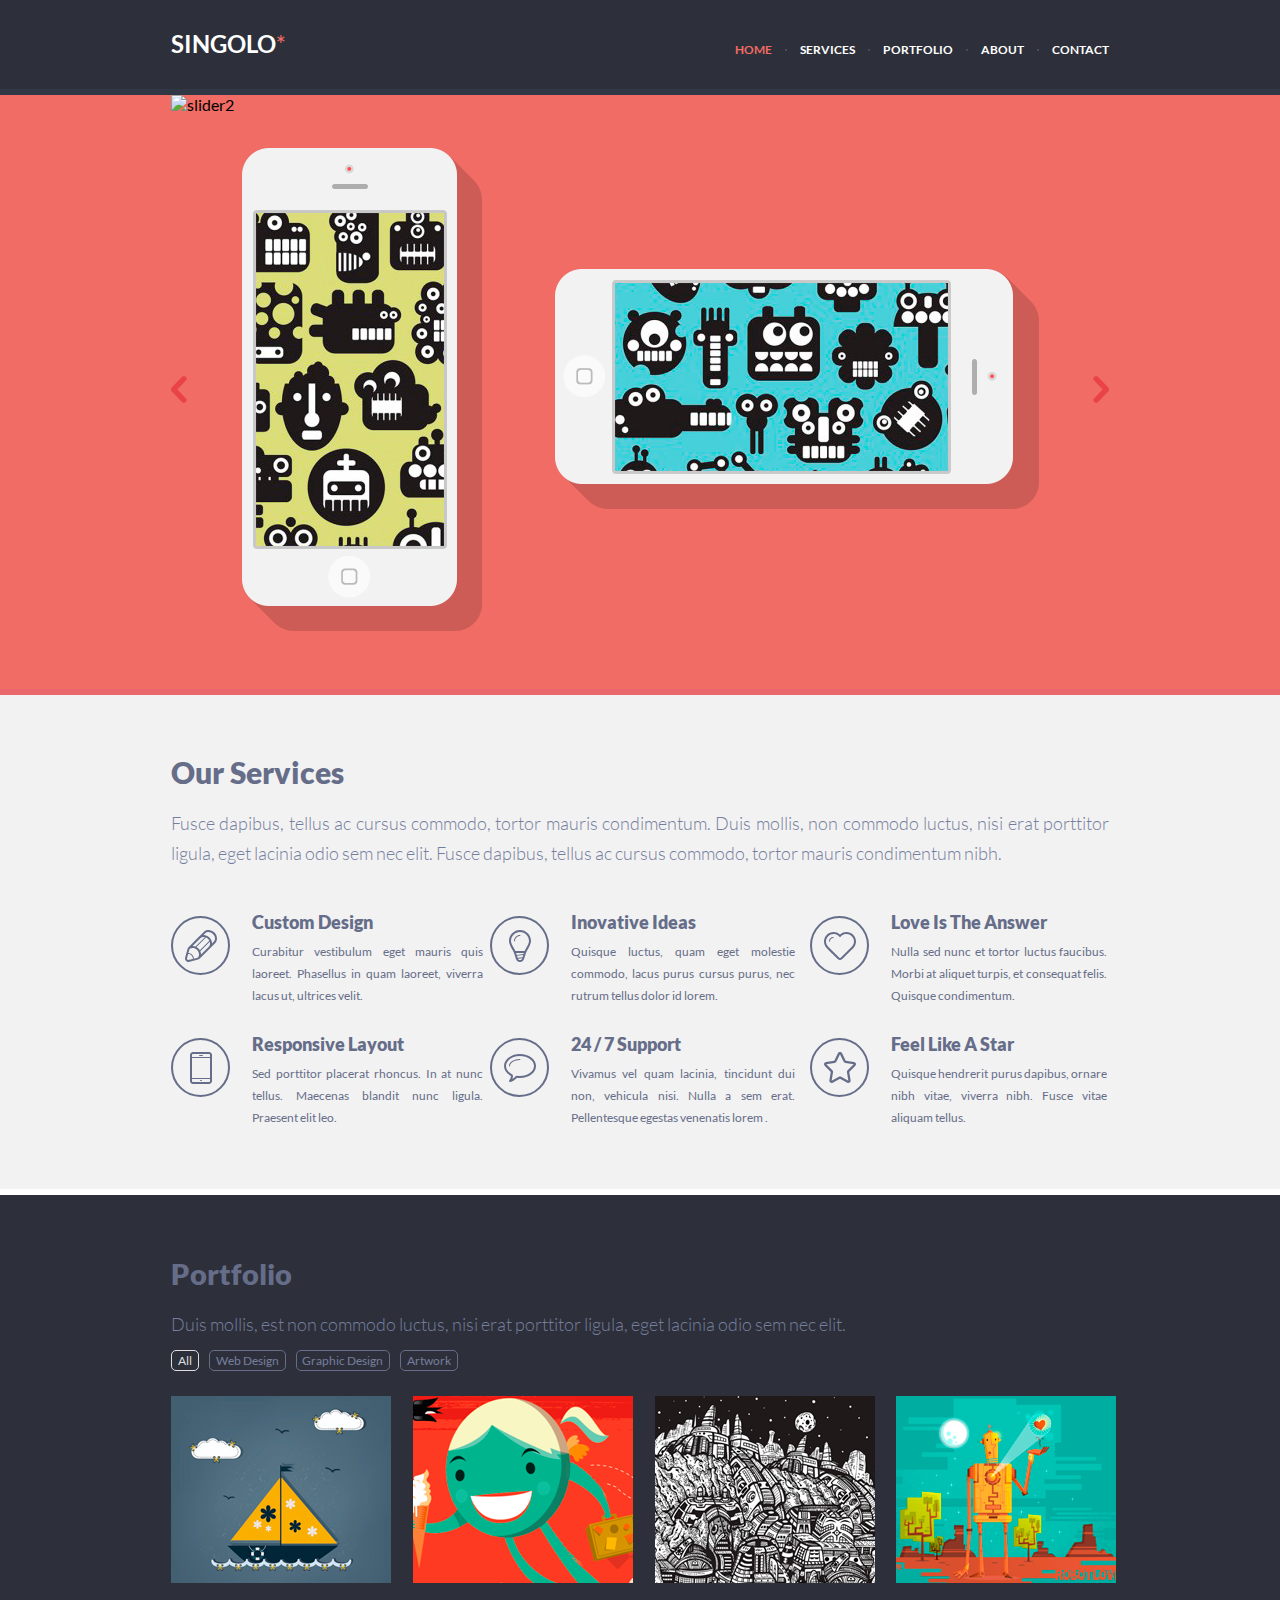
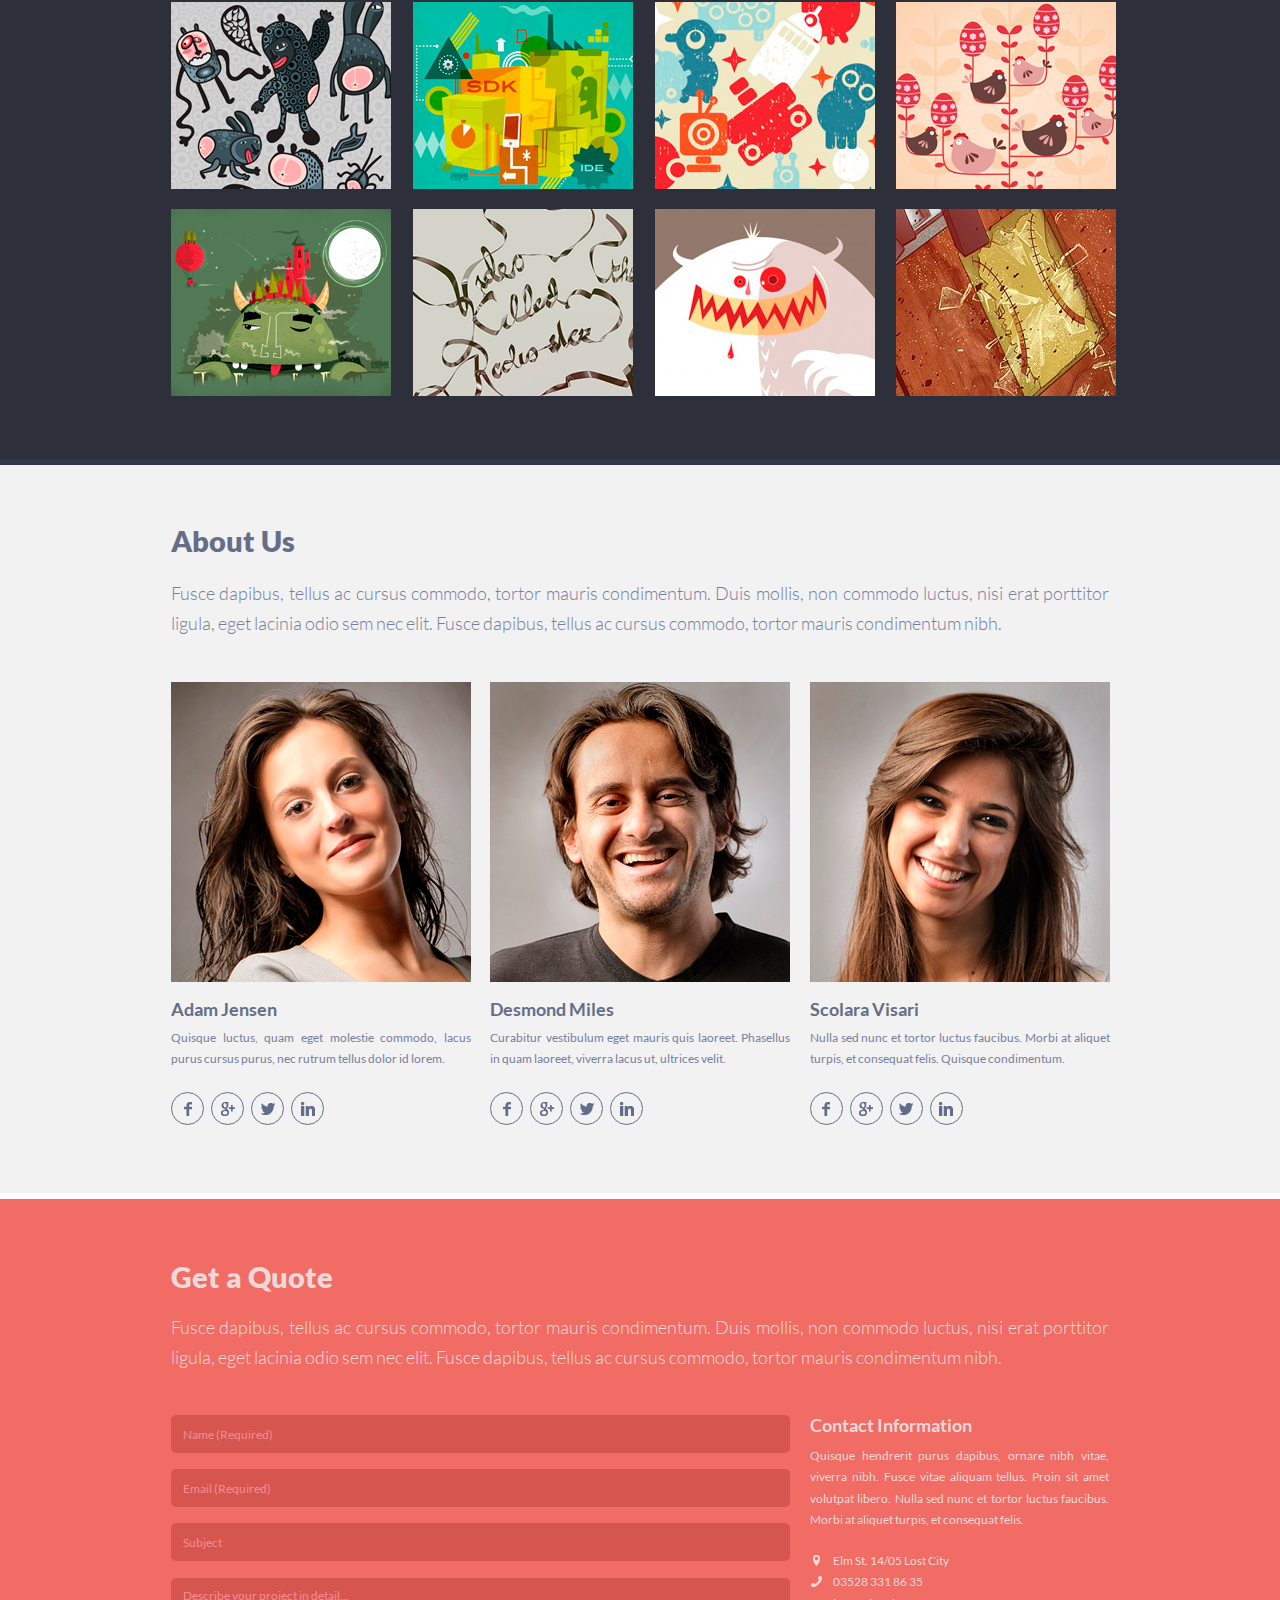
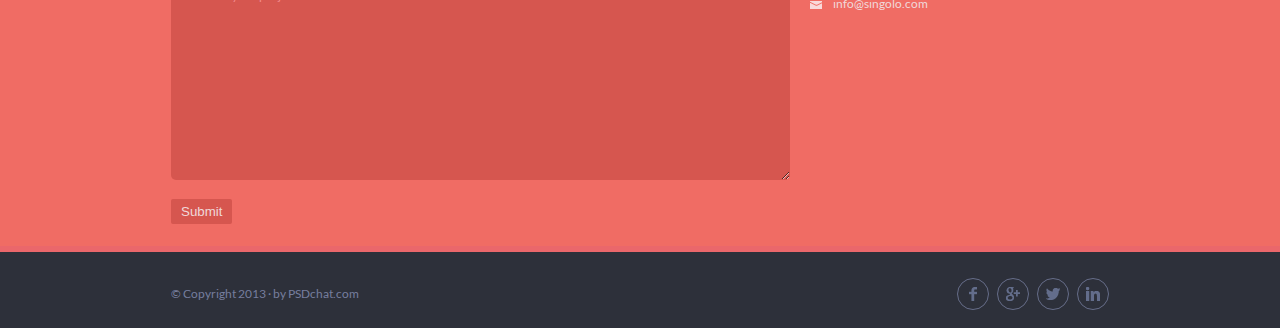
==== index.html @ 9aa78f5d "refactor: modify html structure and styles" ====
<!DOCTYPE html>
<html lang="en">

<head>
  <meta charset="UTF-8">
  <meta name="viewport" content="width=device-width, initial-scale=1.0">
  <title>Singolo</title>
  <link rel="stylesheet" href="style.css">
</head>

<body>
  <header>
    <div class="container">
      <div class="header">
        <div class="logo">
          <span class="logo-text">Singolo</span>
          <span class="logo-asterisk">*</span>
        </div>
        <nav class="nav">
          <ul id="menu" class="menu-list">
            <li class="menu-item"><a class="active" href="#">Home</a></li>
            <li class="menu-item"><a href="#services">Services</a></li>
            <li class="menu-item"><a href="#portfolio">Portfolio</a></li>
            <li class="menu-item"><a href="#about">About</a></li>
            <li class="menu-item"><a href="#contact">Contact</a></li>
          </ul>
        </nav>
      </div>
    </div>
  </header>
  <section id="slider" class="slider">
    <div class="container slider-wrap">
      <div class="slide slide1">
        <img class="slider-image slider-image-vertical" src="./assets/img/iPhone-vertical.png" alt="iPhone">
        <img class="slider-image slider-image-horizontal" src="./assets/img/iPhone-horizontal.png" alt="iPhone">
        <div class="turn-off-1"></div>
        <div class="turn-off-2"></div>
        <div class="turn1"></div>
        <div class="turn2"></div>
      </div>
      <div class="slide slide2">
        <img src="./assets/slider2.svg" alt="slider2">
      </div>

      <div class="slider-prev" onclick="swipeSlide(-1)"></div>
      <div class="slider-next" onclick="swipeSlide(1)"></div>
    </div>

  </section>
  <section id="services" class="services">
    <div class="container">
      <h1 class="section-title">Our Services</h1>
      <p class="section-text">Fusce dapibus, tellus ac cursus commodo, tortor mauris condimentum. Duis mollis, non
        commodo luctus, nisi erat porttitor ligula, eget lacinia odio sem nec elit. Fusce dapibus, tellus ac cursus
        commodo, tortor mauris condimentum nibh.
      </p>
      <div class="service-list">
        <div class="service-item">
          <div class="icon">
            <svg xmlns="http://www.w3.org/2000/svg" xmlns:xlink="http://www.w3.org/1999/xlink" width="32px"
              height="32px">
              <path fill-rule="evenodd" fill="rgb(102, 109, 137)"
                d="M29.396,2.580 C27.750,0.938 25.585,0.000 23.449,0.000 C21.649,0.000 19.990,0.668 18.780,1.877 L13.913,6.781 C13.898,6.795 13.881,6.805 13.866,6.819 C13.858,6.827 13.854,6.838 13.846,6.846 L13.848,6.848 L3.518,17.256 C3.042,17.728 2.696,18.319 2.505,18.961 L0.156,27.469 C0.153,27.492 0.000,28.161 0.000,28.500 C0.000,30.433 1.569,32.000 3.505,32.000 C3.890,32.000 4.635,31.817 4.662,31.813 L13.140,29.584 C13.783,29.393 14.369,29.045 14.845,28.568 L30.107,13.186 C32.884,10.406 32.571,5.750 29.396,2.580 ZM16.015,23.796 C15.933,22.893 15.678,22.008 15.296,21.168 L24.750,11.715 C25.328,13.541 25.032,15.451 23.765,16.719 C23.757,16.727 23.747,16.731 23.739,16.739 L23.752,16.752 L16.024,24.541 C16.025,24.293 16.037,24.049 16.015,23.796 ZM14.794,20.256 C14.421,19.643 13.997,19.052 13.472,18.528 C12.860,17.916 12.159,17.438 11.428,17.035 L20.960,7.504 C21.707,7.836 22.425,8.309 23.058,8.941 C23.598,9.481 24.017,10.084 24.338,10.712 L14.794,20.256 ZM10.486,16.563 C9.561,16.190 8.590,15.977 7.618,15.964 L15.321,8.202 C16.500,7.052 18.218,6.721 19.909,7.141 L10.486,16.563 ZM4.168,29.873 C4.059,29.899 3.720,29.985 3.489,30.000 C2.667,29.991 2.000,29.322 2.000,28.500 C2.012,28.333 2.079,28.044 2.102,27.937 L3.154,24.123 C4.297,24.092 5.527,24.537 6.494,25.506 C7.477,26.487 7.939,27.741 7.888,28.897 L4.168,29.873 ZM8.874,28.637 C8.850,27.296 8.304,25.900 7.202,24.800 C6.160,23.756 4.797,23.154 3.437,23.101 L4.433,19.493 C4.505,19.253 4.647,19.017 4.823,18.809 C6.829,17.373 9.914,17.797 12.058,19.942 C14.324,22.208 14.675,25.528 12.929,27.510 C12.813,27.570 12.695,27.629 12.569,27.667 L8.874,28.637 ZM28.692,11.773 L27.008,13.470 C27.008,13.244 27.035,13.027 27.015,12.796 C26.839,10.861 25.936,8.990 24.472,7.527 C22.843,5.898 20.682,4.962 18.543,4.956 L20.200,3.286 C21.027,2.459 22.184,2.000 23.449,2.000 C25.060,2.000 26.712,2.728 27.982,3.995 C29.176,5.186 29.888,6.666 29.988,8.163 C30.082,9.561 29.622,10.842 28.692,11.773 Z" />
            </svg>
          </div>
          <div class="content">
            <h2 class="content-title">Custom Design</h2>
            <p class="content-text">Curabitur vestibulum eget mauris quis laoreet. Phasellus in quam laoreet, viverra
              lacus ut, ultrices velit.</p>
          </div>
        </div>
        <div class="service-item">
          <div class="icon">
            <svg xmlns="http://www.w3.org/2000/svg" xmlns:xlink="http://www.w3.org/1999/xlink" width="22px"
              height="32px">
              <path fill-rule="evenodd" fill="rgb(102, 109, 137)"
                d="M16.969,23.078 C14.965,28.666 15.250,32.000 11.000,32.000 C6.813,32.000 7.034,28.651 5.031,23.055 C3.689,19.303 -0.000,15.031 -0.000,11.000 C-0.000,4.925 4.925,0.000 11.000,0.000 C17.075,0.000 22.000,4.925 22.000,11.000 C22.000,15.000 18.316,19.319 16.969,23.078 ZM11.000,30.000 C12.181,30.000 12.628,29.873 13.241,28.220 L9.003,28.750 C9.521,29.884 9.987,30.000 11.000,30.000 ZM8.036,25.903 C8.267,26.684 8.457,27.283 8.634,27.796 L13.593,27.176 C13.703,26.821 13.821,26.431 13.952,25.982 C14.033,25.704 14.128,25.394 14.216,25.098 L8.027,25.871 C8.029,25.881 8.033,25.893 8.036,25.903 ZM7.736,24.908 L14.535,24.059 C14.642,23.719 14.765,23.360 14.887,23.000 L7.121,23.000 C7.350,23.672 7.555,24.307 7.736,24.908 ZM11.000,2.000 C6.037,2.000 2.000,6.037 2.000,11.000 C2.000,13.033 3.349,15.448 4.653,17.783 C5.243,18.840 5.841,19.921 6.339,21.000 L15.672,21.000 C16.167,19.926 16.760,18.849 17.345,17.795 C18.650,15.446 20.000,13.018 20.000,11.000 C20.000,6.037 15.963,2.000 11.000,2.000 ZM11.000,6.000 C8.243,6.000 6.000,8.243 6.000,11.000 C6.000,11.276 5.776,11.500 5.500,11.500 C5.224,11.500 5.000,11.276 5.000,11.000 C5.000,7.691 7.691,5.000 11.000,5.000 C11.276,5.000 11.500,5.224 11.500,5.500 C11.500,5.777 11.276,6.000 11.000,6.000 Z" />
            </svg>
          </div>
          <div class="content">
            <h2 class="content-title">Inovative Ideas</h2>
            <p class="content-text">Quisque luctus, quam eget molestie commodo, lacus purus cursus purus, nec rutrum
              tellus dolor id lorem.</p>
          </div>
        </div>
        <div class="service-item">
          <div class="icon">
            <svg xmlns="http://www.w3.org/2000/svg" xmlns:xlink="http://www.w3.org/1999/xlink" width="32px"
              height="28px">
              <path fill-rule="evenodd" fill="rgb(102, 109, 137)"
                d="M29.192,16.192 C29.071,16.311 18.139,27.122 18.139,27.122 C16.957,28.291 15.044,28.291 13.861,27.122 C13.861,27.122 3.878,17.249 2.808,16.192 C-0.933,12.491 -0.933,6.492 2.808,2.792 C6.439,-0.799 12.240,-0.874 16.000,2.505 C19.761,-0.874 25.562,-0.799 29.192,2.792 C32.933,6.492 32.933,12.491 29.192,16.192 ZM27.765,4.202 C24.923,1.390 20.349,1.291 17.356,3.980 L16.000,5.199 L14.644,3.980 C11.651,1.291 7.079,1.390 4.235,4.202 C1.285,7.119 1.285,11.864 4.235,14.781 L15.288,25.711 C15.679,26.100 16.320,26.100 16.713,25.711 L27.765,14.781 C30.716,11.864 30.716,7.119 27.765,4.202 ZM9.252,6.025 L9.251,6.025 C7.457,6.025 6.002,7.479 6.002,9.270 L6.002,9.271 C6.002,9.547 5.778,9.771 5.502,9.771 C5.225,9.771 5.002,9.547 5.002,9.271 C5.002,6.928 6.903,5.029 9.248,5.027 C9.250,5.027 9.250,5.026 9.252,5.026 C9.528,5.026 9.752,5.250 9.752,5.526 C9.752,5.802 9.528,6.025 9.252,6.025 Z" />
            </svg>
          </div>
          <div class="content">
            <h2 class="content-title">Love Is The Answer</h2>
            <p class="content-text">Nulla sed nunc et tortor luctus faucibus. Morbi at aliquet turpis, et consequat
              felis. Quisque condimentum.</p>
          </div>
        </div>
        <div class="service-item">
          <div class="icon">
            <svg xmlns="http://www.w3.org/2000/svg" xmlns:xlink="http://www.w3.org/1999/xlink" width="22px"
              height="32px">
              <path fill-rule="evenodd" fill="rgb(102, 109, 137)"
                d="M19.000,31.999 L3.000,32.001 C1.343,32.001 -0.000,30.658 -0.000,29.001 L-0.000,3.001 C-0.000,1.343 1.343,0.000 3.000,0.000 L19.000,-0.000 C20.657,-0.000 22.000,1.342 22.000,3.000 L22.000,29.000 C22.000,30.657 20.657,31.999 19.000,31.999 ZM20.000,3.000 C20.000,2.448 19.552,2.000 19.000,2.000 L3.000,2.001 C2.448,2.001 2.000,2.449 2.000,3.001 L2.000,5.001 L20.000,5.000 L20.000,3.000 ZM20.000,6.000 L2.000,6.000 L2.000,25.997 L20.000,25.996 L20.000,6.000 ZM20.000,26.996 L2.000,26.997 L2.000,29.001 C2.000,29.552 2.448,30.001 3.000,30.001 L19.000,29.999 C19.552,29.999 20.000,29.551 20.000,29.000 L20.000,26.996 ZM11.500,28.996 L10.500,28.996 C10.224,28.996 10.000,28.772 10.000,28.496 C10.000,28.219 10.224,27.996 10.500,27.996 L11.500,27.996 C11.776,27.996 12.000,28.219 12.000,28.496 C12.000,28.772 11.776,28.996 11.500,28.996 ZM9.500,3.000 L12.500,3.000 C12.776,3.000 13.000,3.223 13.000,3.500 C13.000,3.776 12.776,4.000 12.500,4.000 L9.500,4.000 C9.224,4.000 9.000,3.776 9.000,3.500 C9.000,3.223 9.224,3.000 9.500,3.000 Z" />
            </svg>
          </div>
          <div class="content">
            <h2 class="content-title">Responsive Layout</h2>
            <p class="content-text">Sed porttitor placerat rhoncus. In at nunc tellus. Maecenas blandit nunc ligula.
              Praesent elit leo.</p>
          </div>
        </div>
        <div class="service-item">
          <div class="icon">
            <svg xmlns="http://www.w3.org/2000/svg" xmlns:xlink="http://www.w3.org/1999/xlink" width="32px"
              height="28px">
              <path fill-rule="evenodd" fill="rgb(102, 109, 137)"
                d="M16.000,24.000 C14.943,24.000 13.913,23.918 12.914,23.772 C12.230,24.605 9.286,27.476 6.161,27.988 C6.165,27.975 6.000,28.000 5.906,28.000 C5.405,28.000 5.000,27.595 5.000,27.094 C5.000,26.967 5.027,26.846 5.074,26.736 C5.074,26.736 5.073,26.736 5.072,26.736 C5.661,25.723 7.000,23.793 7.000,22.000 C7.000,21.971 7.008,21.953 7.008,21.926 C2.779,19.766 0.000,16.127 0.000,12.000 C0.000,5.373 7.163,0.000 16.000,0.000 C24.836,0.000 32.000,5.373 32.000,12.000 C32.000,18.627 24.836,24.000 16.000,24.000 ZM16.000,2.000 C8.280,2.000 2.000,6.486 2.000,12.000 C2.000,15.207 4.212,18.252 7.918,20.145 C8.587,20.486 9.008,21.175 9.008,21.926 C9.008,21.982 9.005,22.046 8.999,22.110 C8.979,23.144 8.673,24.148 8.283,25.042 C9.723,24.186 10.940,23.024 11.368,22.503 C11.751,22.036 12.320,21.771 12.914,21.771 C13.010,21.771 13.107,21.778 13.204,21.793 C14.143,21.931 15.083,22.000 16.000,22.000 C23.720,22.000 30.000,17.514 30.000,12.000 C30.000,6.486 23.720,2.000 16.000,2.000 ZM16.000,6.000 C10.673,6.000 6.000,8.804 6.000,12.000 C6.000,12.276 5.776,12.500 5.500,12.500 C5.224,12.500 5.000,12.276 5.000,12.000 C5.000,8.206 10.037,5.000 16.000,5.000 C16.276,5.000 16.500,5.224 16.500,5.500 C16.500,5.777 16.276,6.000 16.000,6.000 Z" />
            </svg>
          </div>
          <div class="content">
            <h2 class="content-title">24 / 7 Support</h2>
            <p class="content-text">Vivamus vel quam lacinia, tincidunt dui non, vehicula nisi. Nulla a sem erat.
              Pellentesque egestas venenatis lorem .</p>
          </div>
        </div>
        <div class="service-item">
          <div class="icon">
            <svg xmlns="http://www.w3.org/2000/svg" xmlns:xlink="http://www.w3.org/1999/xlink" width="32px"
              height="31px">
              <path fill-rule="evenodd" fill="rgb(102, 109, 137)"
                d="M31.881,11.557 C31.604,10.758 30.893,10.173 30.038,10.046 L21.712,8.808 L18.092,1.294 C17.712,0.505 16.896,0.000 16.000,0.000 C15.104,0.000 14.289,0.505 13.908,1.294 L10.289,8.808 L1.962,10.046 C1.106,10.173 0.395,10.758 0.120,11.557 C-0.156,12.357 0.052,13.239 0.657,13.842 L6.759,19.935 L5.344,28.386 C5.200,29.236 5.569,30.091 6.292,30.589 C6.689,30.861 7.156,31.000 7.623,31.000 C8.007,31.000 8.391,30.906 8.741,30.720 L16.000,26.812 L23.260,30.720 C23.609,30.906 23.994,31.000 24.377,31.000 C24.844,31.000 25.310,30.861 25.709,30.589 C26.431,30.091 26.800,29.236 26.657,28.386 L25.241,19.935 L31.344,13.842 C31.948,13.239 32.155,12.357 31.881,11.557 ZM23.588,18.363 C23.076,18.874 22.844,19.592 22.962,20.297 L24.377,28.749 L17.118,24.842 C16.769,24.654 16.385,24.561 16.000,24.561 C15.616,24.561 15.231,24.654 14.883,24.842 L7.623,28.749 L9.039,20.297 C9.157,19.592 8.925,18.874 8.413,18.363 L2.311,12.272 L10.637,11.031 C11.398,10.918 12.053,10.443 12.381,9.764 L16.000,2.251 L19.620,9.764 C19.947,10.443 20.601,10.918 21.362,11.031 L29.689,12.272 L23.588,18.363 Z" />
            </svg>
          </div>
          <div class="content">
            <h2 class="content-title">Feel Like A Star</h2>
            <p class="content-text">Quisque hendrerit purus dapibus, ornare nibh vitae, viverra nibh. Fusce vitae
              aliquam tellus.</p>
          </div>
        </div>
      </div>
    </div>
  </section>
  <section id="portfolio" class="portfolio">
    <div class="container">
      <h1 class="section-title">Portfolio</h1>
      <p class="section-text">Duis mollis, est non commodo luctus, nisi erat porttitor ligula, eget lacinia odio sem nec
        elit.
      </p>
      <div class="portfolio-filter">
        <div class="portfolio-filter-item active" data-tags="all">
          All</div>
        <div class="portfolio-filter-item" data-tags="web">Web
          Design</div>
        <div class="portfolio-filter-item" data-tags="graphic">
          Graphic
          Design</div>
        <div class="portfolio-filter-item" data-tags="artwork">
          Artwork</div>
      </div>
      <div class="portfolio-list">
        <div class="portfolio-item 1" data-id="1" data-tags="all graphic"></div>
        <div class="portfolio-item 2" data-id="2" data-tags="all graphic"></div>
        <div class="portfolio-item 3" data-id="3" data-tags="all graphic"></div>
        <div class="portfolio-item 4" data-id="4" data-tags="all graphic"></div>
        <div class="portfolio-item 5" data-id="5" data-tags="all artwork"></div>
        <div class="portfolio-item 6" data-id="6" data-tags="all artwork"></div>
        <div class="portfolio-item 7" data-id="7" data-tags="all artwork"></div>
        <div class="portfolio-item 8" data-id="8" data-tags="all web"></div>
        <div class="portfolio-item 9" data-id="9" data-tags="all web"></div>
        <div class="portfolio-item 10" data-id="10" data-tags="all web"></div>
        <div class="portfolio-item 11" data-id="11" data-tags="all web"></div>
        <div class="portfolio-item 12" data-id="12" data-tags="all web"></div>

        <!-- if items more than 12 -->
        <!-- <div class="portfolio-item 13" data-id="1" data-tags="all web"></div>
        <div class="portfolio-item 14" data-id="2" data-tags="all web"></div>
        <div class="portfolio-item 15" data-id="3" data-tags="all web"></div> -->
      </div>
    </div>
  </section>
  <section id="about" class="about-us">
    <div class="container">
      <h1 class="section-title">About Us</h1>
      <p class="section-text">Fusce dapibus, tellus ac cursus commodo, tortor mauris condimentum. Duis mollis, non
        commodo luctus, nisi erat porttitor ligula, eget lacinia odio sem nec elit. Fusce dapibus, tellus ac cursus
        commodo, tortor mauris condimentum nibh.
      </p>
      <div class="team-list">
        <div class="team-item" data-id="1">
          <div class="team-image" data-id="1"></div>
          <h4 class="team-name">Adam Jensen</h4>
          <p class="team-text">Quisque luctus, quam eget molestie commodo, lacus purus cursus purus, nec rutrum tellus
            dolor id lorem.
          </p>
          <ul class="team-social-list">
            <li class="team-social-item icon-fb"></li>
            <li class="team-social-item icon-gp"></li>
            <li class="team-social-item icon-tw"></li>
            <li class="team-social-item icon-li"></li>
          </ul>
        </div>
        <div class="team-item" data-id="2">
          <div class="team-image" data-id="2"></div>
          <h4 class="team-name">Desmond Miles</h4>
          <p class="team-text">Curabitur vestibulum eget mauris quis laoreet. Phasellus in quam laoreet, viverra lacus
            ut, ultrices velit.
          </p>
          <ul class="team-social-list">
            <li class="team-social-item icon-fb"></li>
            <li class="team-social-item icon-gp"></li>
            <li class="team-social-item icon-tw"></li>
            <li class="team-social-item icon-li"></li>
          </ul>
        </div>
        <div class="team-item" data-id="3">
          <div class="team-image" data-id="3"></div>
          <h4 class="team-name">Scolara Visari</h4>
          <p class="team-text">Nulla sed nunc et tortor luctus faucibus. Morbi at aliquet turpis, et consequat felis.
            Quisque condimentum.
          </p>
          <ul class="team-social-list">
            <li class="team-social-item icon-fb"></li>
            <li class="team-social-item icon-gp"></li>
            <li class="team-social-item icon-tw"></li>
            <li class="team-social-item icon-li"></li>
          </ul>
        </div>
      </div>
    </div>
  </section>
  <section id="contact" class="get-quote">
    <div class="container">
      <h2 class="section-title">Get a Quote</h2>
      <p class="section-text">Fusce dapibus, tellus ac cursus commodo, tortor mauris condimentum. Duis mollis, non
        commodo luctus, nisi erat porttitor ligula, eget lacinia odio sem nec elit. Fusce dapibus, tellus ac cursus
        commodo, tortor mauris condimentum nibh.
      </p>
      <div class="contacts">
        <div class="form-wrap">
          <form action="">
            <input type="text" class="form-input" id="inputName" placeholder="Name (Required)" required>
            <input type="email" class="form-input" id="inputEmail" placeholder="Email (Required)" required>
            <input type="text" class="form-input" id="inputSubject" placeholder="Subject">
            <textarea class="form-textarea" id="description"
              placeholder="Describe your project in detail..."></textarea>
            <button type="button" class="submit-btn">Submit</button>
          </form>
        </div>
        <div class="contacts-wrap">
          <h3 class="contact-title">Contact Information</h3>
          <p class="contact-text">Quisque hendrerit purus dapibus, ornare nibh vitae, viverra nibh. Fusce vitae aliquam
            tellus. Proin sit amet volutpat libero. Nulla sed nunc et tortor luctus faucibus. Morbi at aliquet turpis,
            et consequat felis.
          </p>
          <div class="contact-list">
            <a class="contact-info location">Elm St. 14/05 Lost City</a>
            <a class="contact-info phone" href="tel:+03528 331 86 35">03528 331 86 35</a>
            <a class="contact-info email" href="mailto:info@singolo.com">info@singolo.com</a>
          </div>
        </div>
      </div>
    </div>
  </section>
  <footer>
    <div class="container">
      <div class="footer">
        <span class="copyright">&copy; Copyright 2013 · by PSDchat.com</span>
        <ul class="footer-social-list">
          <li class="footer-social-item icon-fb"></li>
          <li class="footer-social-item icon-gp"></li>
          <li class="footer-social-item icon-tw"></li>
          <li class="footer-social-item icon-li"></li>
        </ul>
      </div>
    </div>
  </footer>

  <!-- modal window -->
  <div id="submit-modal" class="modal">
    <div class="modal-content">
      <div class="modal-subject"></div>
      <div class="modal-description"></div>
      <button id="close-submit-modal">OK</button>
    </div>
  </div>
  <script src="./script.js"></script>
</body>

</html>
---- style.css ----
@font-face {
  font-family: "Lato";
  src: url("./assets/fonts/Lato-Light.ttf") format("truetype");
  font-weight: 300;
  font-style: normal;
}

@font-face {
  font-family: "Lato";
  src: url("./assets/fonts/Lato-Regular.ttf") format("truetype");
  font-weight: 400;
  font-style: normal;
}

@font-face {
  font-family: "Lato";
  src: url("./assets/fonts/Lato-Bold.ttf") format("truetype");
  font-weight: 700;
  font-style: normal;
}

@font-face {
  font-family: "Lato";
  src: url("./assets/fonts/Lato-Black.ttf") format("truetype");
  font-weight: 900;
  font-style: normal;
}

* {
  margin: 0;
  padding: 0;
}

body {
  font-family: 'Lato';
}

:root {
  --main-color: #f06c64;
  --ligh-bg: #f2f2f2;
  --dark-bg: #2d303a;
  --title-color: #666d89;
  --text-color: #767e9e;
}

.container {
  width: 938px;
  height: 100%;
  margin: 0 auto;
}

.icon-fb {
  background: url("./assets/img/facebook.png") no-repeat center;
}

.icon-gp {
  background: url("./assets/img/google+.png") no-repeat center;
}

.icon-tw {
  background: url("./assets/img/twitter.png") no-repeat center;
}

.icon-li {
  background: url("./assets/img/linkedin.png") no-repeat center;
}

header {
  background-color: #2d303a;
  height: 89px;
  border-bottom: 6px solid #323746;
  position: sticky;
  top: -30px;
  z-index: 10;
}

header .header {
  height: 100%;
  color: #fff;
  display: flex;
  justify-content: space-between;
  align-items: center;
}

header .header .logo {
  position: relative;
  cursor: pointer;
}

header .header .logo .logo-text {
  font-size: 24px;
  font-weight: 700;
  line-height: 0.9;
  text-transform: uppercase;
}

header .header .logo .logo-asterisk {
  position: absolute;
  top: -5px;
  font-size: 24px;
  color: var(--main-color);
}

header .nav .menu-list {
  list-style: none;
  display: flex;
  text-transform: uppercase;
  margin-top: 10px;
}

header .nav .menu-list .menu-item {
  font-size: 12px;
  font-family: 'Lato';
  font-weight: 700;
  line-height: 1;
  cursor: pointer;
  padding-left: 28px;
  position: relative;
  transition: .1s ease-in-out;
  color: #fff;
}

header .nav .menu-list .menu-item a {
  text-decoration: none;
  color: inherit;
}

header .nav .menu-list .menu-item::before {
  content: '';
  position: absolute;
  top: calc(50% - 1px);
  left: 13px;
  width: 2px;
  height: 2px;
  border-radius: 50%;
  background-color: #555;
}

header .nav .menu-list .menu-item:hover,
header .nav .menu-list .menu-item .active {
  color: var(--main-color);
}

header .nav .menu-list .menu-item:first-child {
  padding-left: 0;
}

header .nav .menu-list .menu-item:first-child:before {
  content: none;
}


/* section slider */

.slider {
  height: 594px;
  background-color: var(--main-color);
  border-bottom: 6px solid #ea676b;
  position: relative;
  /* background: rgb(100, 139, 240); */
}

.slider .container {
  height: 100%;
  position: relative;
  overflow: hidden;
}

.slider .slide {
  position: absolute;
  left: 0;
  width: 100%;
  height: 100%;
  transition: opacity .3s ease-in-out;
}

.slider .slide1 .turn-off-1 {
  position: absolute;
  top: 114px;
  left: 82px;
  width: 193px;
  height: 339px;
  background-color: #333;
  border-radius: 3px;
  z-index: 1;
  transition: .2s ease-in-out;
  opacity: 0;
}

.slider .slide1 .turn-off-2 {
  position: absolute;
  top: 185px;
  left: 440px;
  width: 339px;
  height: 193px;
  background-color: #333;
  border-radius: 3px;
  z-index: 1;
  transition: .2s ease-in-out;
  opacity: 0;
}

.slider-image {
  position: absolute;
}

.slider-image-vertical {
  top: 53px;
  left: 71px;
}

.slider-image-horizontal {
  top: 174px;
  right: 70px;
}

.slider .container .slider-prev,
.slider .container .slider-next {
  position: absolute;
  top: 281px;
  width: 16px;
  height: 27px;
  cursor: pointer;
  transition: .2s ease-in-out;
  z-index: 5;
}

.slider .container .slider-prev {
  background: url("./assets/img/chev-left.png") center/cover;
  left: 0;
}

.slider .container .slider-next {
  background: url("./assets/img/chev-right.png") center/cover;
  right: 0;
}

.slider .container .slider-prev:hover {
  opacity: .75;
}

.slider .container .slider-next:hover {
  opacity: .75;
}

.turn1,
.turn2 {
  position: absolute;
  border-radius: 30px;
  z-index: 2;
}

.turn1 {
  width: 216px;
  height: 458px;
  top: 53px;
  left: 70px;
}

.turn2 {
  width: 458px;
  height: 216px;
  top: 173px;
  left: 383px;
}

.opacity-1 {
  opacity: 1 !important;
}

/* section services */

.services {
  height: 500px;
  background-color: var(--ligh-bg);
  border-bottom: 6px solid #fff;
  color: var(--text-color);
  padding-top: 59px;
  box-sizing: border-box;
}

.services .section-title {
  font-size: 30px;
  font-weight: 900;
  color: var(--title-color);
  margin-bottom: 18px;
}

.services .section-text {
  font-size: 18px;
  line-height: 30px;
  font-weight: 300;
  text-align: justify;
}

.services .service-list {
  display: flex;
  flex-wrap: wrap;
  margin-top: 45px;
}

.services .service-list .service-item {
  width: 312px;
  height: 122px;
  display: flex;
  box-sizing: border-box;
}

.services .service-list .service-item:nth-child(2),
.services .service-list .service-item:nth-child(5) {
  padding-left: 7px;
}

.services .service-list .service-item:nth-child(3),
.services .service-list .service-item:nth-child(6) {
  padding-left: 15px;
}

.services .service-list .service-item .icon {
  width: 59px;
  height: 59px;
  border: 2px solid var(--title-color);
  border-radius: 50%;
  display: flex;
  align-items: center;
  justify-content: center;
  box-sizing: border-box;
  margin-top: 3px;
}

.services .service-list .service-item .content {
  box-sizing: border-box;
  width: calc(100% - 59px);
  padding-left: 22px;
  margin-bottom: 10px;
  overflow: hidden;
}

.services .service-list .service-item .content-title {
  font-size: 18px;
  line-height: 1;
  font-weight: 900;
  color: var(--title-color);
  margin-bottom: 10px;
}

.services .service-list .service-item .content-text {
  font-size: 12px;
  line-height: 1.85;
  color: var(--title-color);
  text-align: justify;
  display: inline-block;
  max-height: 67px;
  overflow: hidden;
}

/* section portfolio */
.portfolio {
  height: 870px;
  background-color: var(--dark-bg);
  border-bottom: 6px solid #323746;
  color: var(--text-color);
  padding-top: 61px;
  box-sizing: border-box;
}

.portfolio .container {
  height: 100%;
  position: relative;
}

.portfolio .section-title {
  font-size: 29px;
  font-weight: 900;
  color: var(--title-color);
  margin-bottom: 18px;
}

.portfolio .section-text {
  font-size: 18px;
  line-height: 30px;
  font-weight: 300;
  text-align: justify;
}

.portfolio .portfolio-filter {
  display: flex;
  padding-top: 11px;
}

.portfolio .portfolio-filter-item {
  font-size: 12px;
  padding: 2px 5.9px;
  border: 1px solid var(--title-color);
  border-radius: 5px;
  margin-right: 10px;
  cursor: pointer;
  transition: .1s ease-in-out;
}

.portfolio .portfolio-filter .portfolio-filter-item.active {
  color: #dedede;
  border-color: #dedede;
}

.portfolio .portfolio-filter .portfolio-filter-item:hover {
  color: #dedede;
  border-color: #dedede;
}

.portfolio .portfolio-list {
  display: grid;
  grid-template-columns: repeat(4, 1fr);
  grid-gap: 19.333px;
  margin-top: 20px;
  max-height: 600px;
  width: 948px;
  overflow: hidden;
  padding: 5px;
  margin-left: -5px;
}

.portfolio .portfolio-item {
  background-color: #464b5e;
  width: 220px;
  height: 187px;
  cursor: zoom-in;
  transition: .25s ease-in-out;
}

/* .portfolio .portfolio-item:hover {
  opacity: .6;
  transform: scale(1.05);
} */

.portfolio .portfolio-item.selected {
  box-shadow: 0 0 0 5px #F06C64;
}

.portfolio .portfolio-item[data-id="1"] {
  background: url("./assets/img/img001.png") center/cover;
}

.portfolio .portfolio-item[data-id="2"] {
  background: url("./assets/img/img002.png") center/cover;
}

.portfolio .portfolio-item[data-id="3"] {
  background: url("./assets/img/img003.png") center/cover;
}

.portfolio .portfolio-item[data-id="4"] {
  background: url("./assets/img/img004.png") center/cover;
}

.portfolio .portfolio-item[data-id="5"] {
  background: url("./assets/img/img005.png") center/cover;
}

.portfolio .portfolio-item[data-id="6"] {
  background: url("./assets/img/img006.png") center/cover;
}

.portfolio .portfolio-item[data-id="7"] {
  background: url("./assets/img/img007.png") center/cover;
}

.portfolio .portfolio-item[data-id="8"] {
  background: url("./assets/img/img008.png") center/cover;
}

.portfolio .portfolio-item[data-id="9"] {
  background: url("./assets/img/img009.png") center/cover;
}

.portfolio .portfolio-item[data-id="10"] {
  background: url("./assets/img/img010.png") center/cover;
}

.portfolio .portfolio-item[data-id="11"] {
  background: url("./assets/img/img011.png") center/cover;
}

.portfolio .portfolio-item[data-id="12"] {
  background: url("./assets/img/img012.png") center/cover;
}

/* section about-us */

.about-us {
  background-color: var(--ligh-bg);
  height: 734px;
  border-bottom: 6px solid #fff;
  color: var(--text-color);
  padding-top: 60px;
  box-sizing: border-box;
}

.about-us .section-title {
  font-size: 29px;
  font-weight: 900;
  color: var(--title-color);
  margin-bottom: 20px;
  margin-top: -2px;
}

.about-us .section-text {
  font-size: 18px;
  line-height: 30px;
  font-weight: 300;
  text-align: justify;
}

.about-us .team-list {
  display: grid;
  grid-template-columns: repeat(3, 1fr);
  grid-gap: 19.333px;
  margin-top: 44px;
}

.about-us .team-item .team-image {
  background-color: #464b5e;
  width: 300px;
  height: 300px;
  transition: .25s ease-in-out;
  cursor: zoom-in;
}

.about-us .team-item .team-image:hover {
  transform: scale(1.05);
}

.about-us .team-item .team-image[data-id="1"] {
  background: url("./assets/img/team001.png") center/cover;
}

.about-us .team-item .team-image[data-id="2"] {
  background: url("./assets/img/team002.png") center/cover;
}

.about-us .team-item .team-image[data-id="3"] {
  background: url("./assets/img/team003.png") center/cover;
}

.about-us .team-item .team-name {
  color: var(--title-color);
  margin-top: 16px;
  margin-bottom: 7px;
  font-size: 18px;
  font-weight: 700;
  text-overflow: ellipsis;
  overflow: hidden;
  width: 300px;
  white-space: nowrap;
}

.about-us .team-item .team-text {
  font-size: 12px;
  line-height: 21px;
  text-align: justify;
}

.about-us .team-item .team-social-list {
  display: flex;
  list-style: none;
  margin-top: 23px;
}

.about-us .team-item .team-social-item {
  margin-right: 7px;
  border: 1px solid var(--title-color);
  border-radius: 50%;
  width: 31px;
  height: 31px;
  cursor: pointer;
}

.about-us .team-item .team-social-item:hover {
  border-color: transparent;
  background-color: rgba(118, 126, 158, .2);
  transform: rotate(360deg);
  transition: .5s ease-in-out;
}

/* section get a quote */
.get-quote {
  height: 587px;
  background-color: var(--main-color);
  border-bottom: 6px solid #ea676b;
  color: #f0d8d9;
  padding-top: 60px;
}

.get-quote * {
  box-sizing: border-box;
}

.get-quote .container {
  height: 100%;
  position: relative;
}

.get-quote .section-title {
  font-size: 29px;
  font-weight: 900;
  margin-bottom: 18px;
}

.get-quote .section-text {
  font-size: 18px;
  line-height: 30px;
  font-weight: 300;
  text-align: justify;
}

.get-quote .contacts {
  display: flex;
  padding-top: 40px;
}

.get-quote .contacts .form-wrap {
  width: 66%;
  padding-top: 3px;
}

.get-quote .contacts .form-wrap .form-input {
  width: 100%;
  height: 38px;
  margin-bottom: 16px;
  border: none;
  border-radius: 5px;
  background-color: #d6564f;
  padding-left: 12px;
  font: 400 12px 'Lato' !important;
  outline: none;
}

.get-quote .contacts .form-wrap .form-textarea {
  width: 100%;
  height: 202px;
  margin-top: 1px;
  margin-bottom: 16px;
  border: none;
  border-radius: 5px;
  background-color: #d6564f;
  padding-top: 10px;
  padding-left: 12px;
  font: 400 12px 'Lato' !important;
  outline: none;
}

.get-quote .contacts .form-wrap .form-input::placeholder,
.get-quote .contacts .form-wrap .form-textarea::placeholder {
  color: #f48c8f;
  opacity: 1;
}

.get-quote .contacts .form-wrap .submit-btn {
  padding: 5px 10px;
  border: none;
  border-radius: 2px;
  background-color: #d6564f;
  color: #f0d8d9;
  cursor: pointer;
  outline: none;
  transition: all .2s ease-in-out;
}

.get-quote .contacts .form-wrap .submit-btn:hover {
  color: #fff;
  background-color: #cc4d46;
}

.get-quote .contacts .contacts-wrap {
  width: 34%;
  padding-top: 5px;
  padding-left: 20px;
  font-size: 12px;
  color: #f0d8d9;
}

.get-quote .contacts .contacts-wrap .contact-title {
  font-size: 18px;
  line-height: 0.992;
  margin-bottom: 10px;
}

.get-quote .contacts .contacts-wrap .contact-text {
  text-align: justify;
  margin: 0;
  line-height: 1.78;
}

.get-quote .contacts .contacts-wrap .contact-list {
  display: flex;
  flex-direction: column;
  padding-top: 23px;
}

.get-quote .contacts .contacts-wrap .contact-info {
  width: fit-content;
  text-decoration: none;
  color: inherit;
  margin-bottom: 6px;
  padding-left: 23px;
  position: relative;
  transition: all .2s ease-in-out;
}

.get-quote .contacts .contacts-wrap .contact-info.email {
  margin-top: 1px;
}

.get-quote .contacts .contacts-wrap .contact-info.phone:hover,
.get-quote .contacts .contacts-wrap .contact-info.email:hover {
  text-decoration: underline;
  color: #ffffff;
}

.get-quote .contacts .contacts-wrap .contact-info.location::before,
.get-quote .contacts .contacts-wrap .contact-info.phone::before,
.get-quote .contacts .contacts-wrap .contact-info.email::before {
  content: '';
  position: absolute;
  top: 50%;
  left: 0;
  width: 12px;
  height: 12px;
  transform: translateY(-50%);
}

.get-quote .contacts .contacts-wrap .contact-info.location::before {
  background: url('./assets/img/location.png') no-repeat center;
}

.get-quote .contacts .contacts-wrap .contact-info.phone::before {
  background: url('./assets/img/phone.png') no-repeat center;
}

.get-quote .contacts .contacts-wrap .contact-info.email::before {
  background: url('./assets/img/mail.png') no-repeat;
  background-position-y: 3px;
}

/* footer */
footer {
  background-color: #2d303a;
  height: 76px;
}

footer * {
  box-sizing: border-box;
}

footer .footer {
  height: 100%;
  display: flex;
  justify-content: space-between;
  align-items: center;
  font-size: 12px;
  padding-top: 7px;
  color: var(--text-color);
}

footer .copyright {
  color: inherit;
}

footer .footer-social-list {
  display: flex;
  list-style: none;
}

footer .footer-social-item {
  margin-left: 8px;
  border: 1px solid var(--title-color);
  border-radius: 50%;
  width: 32px;
  height: 32px;
  cursor: pointer;
}

footer .footer-social-item:hover {
  border-color: transparent;
  background-color: rgba(118, 126, 158, .2);
  transform: rotate(360deg);
  transition: .5s ease-in-out;
}


.modal {
  display: none;  
  position: fixed;
  top: 0;
  left: 0;
  width: 100%;
  height: 100%;
  background-color: #000000aa;
  z-index: 20;
  font-family: Lato;
}

.modal .modal-content {
  position: absolute;
  top: 50%;
  left: 50%;
  transform: translate(-50%, -50%);
  min-width: 50%;
  padding: 2rem 3rem;
  background-color: rgb(255, 255, 255);
  display: flex;
  flex-direction: column;
  align-items: center;
  border-radius: .5rem;
  transition: .5s ease-in-out;
}

.modal .modal-subject,
.modal .modal-description {
  width: 100%;
  min-height: 2rem;
}
.modal button {
  width: fit-content;
  padding: .25rem 1rem;
  margin-top: 3rem;
  cursor: pointer;
}
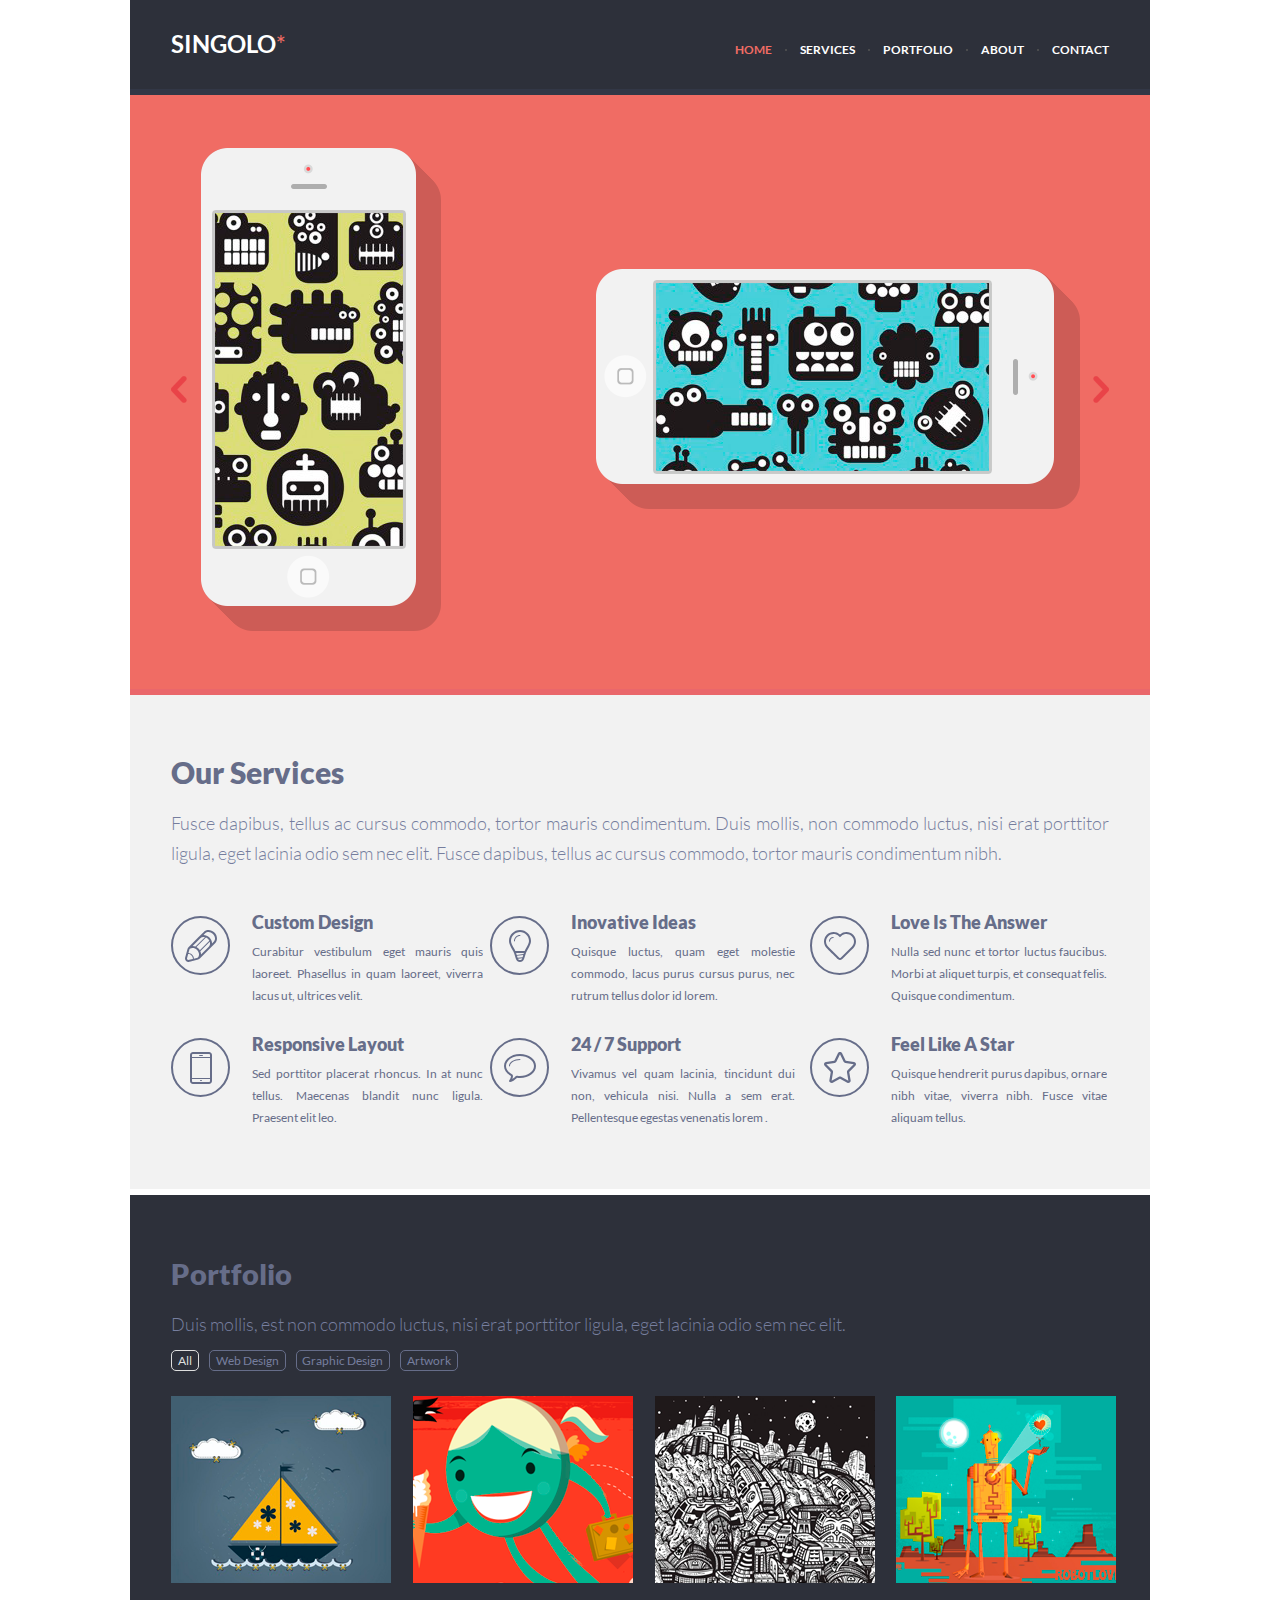
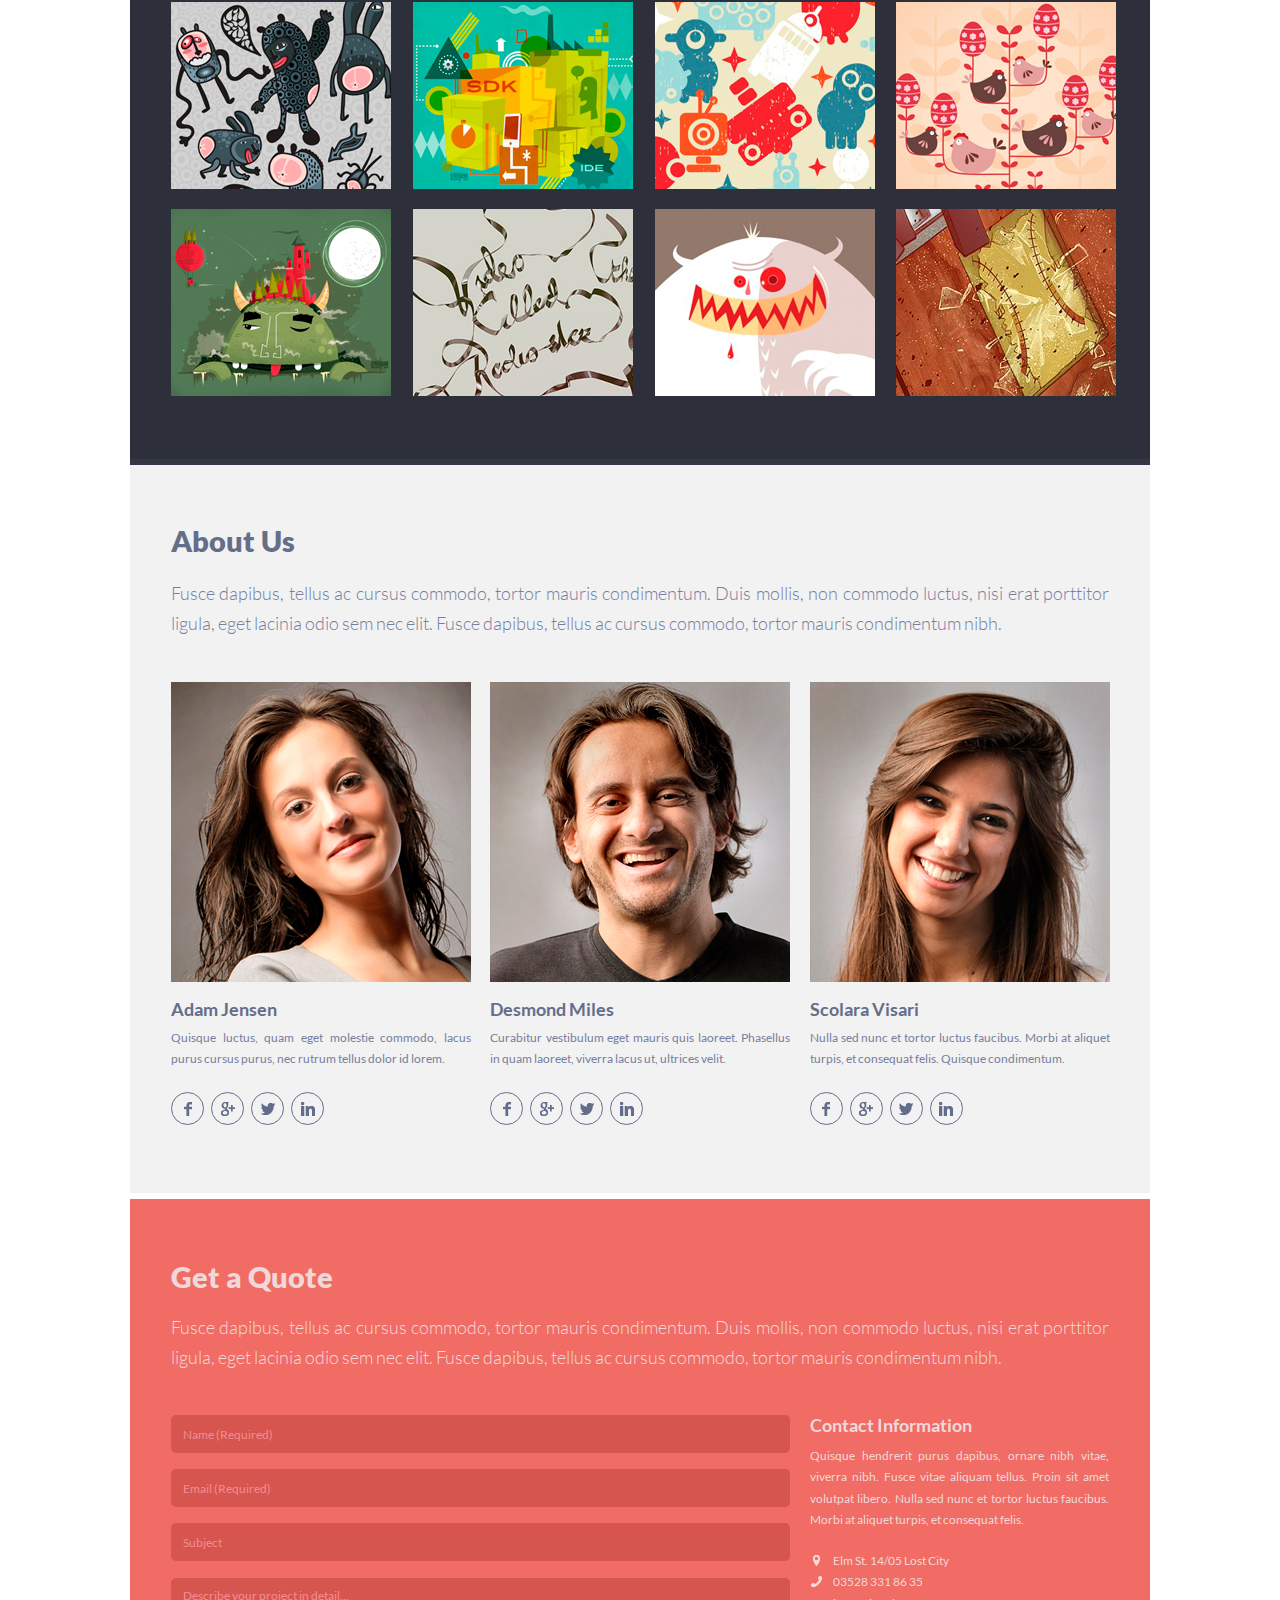
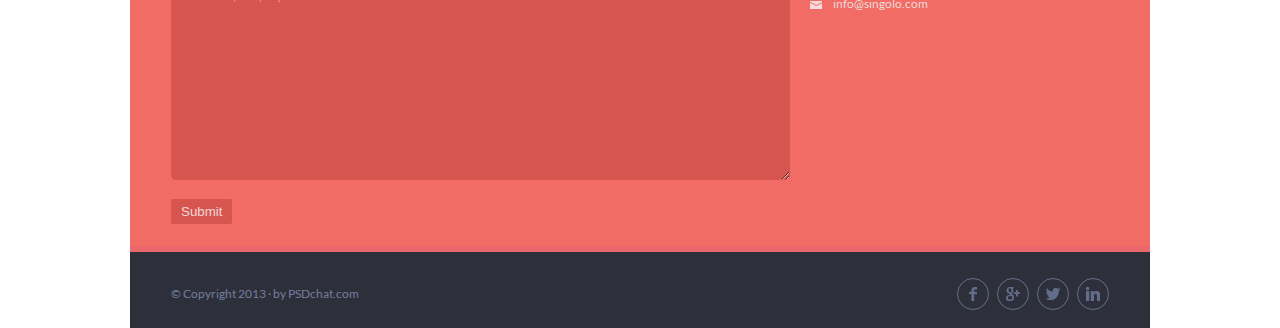
==== commit 9831ea8b: "refactor: new carousel (slider) swipe" ====
--- a/index.html
+++ b/index.html
@@ -30,7 +30,7 @@
   </header>
   <section id="slider" class="slider">
     <div class="container slider-wrap">
-      <div class="slide slide1">
+      <div class="slide slide1 active">
         <img class="slider-image slider-image-vertical" src="./assets/img/iPhone-vertical.png" alt="iPhone">
         <img class="slider-image slider-image-horizontal" src="./assets/img/iPhone-horizontal.png" alt="iPhone">
         <div class="turn-off-1"></div>
@@ -42,8 +42,8 @@
         <img src="./assets/slider2.svg" alt="slider2">
       </div>
 
-      <div class="slider-prev" onclick="swipeSlide(-1)"></div>
-      <div class="slider-next" onclick="swipeSlide(1)"></div>
+      <div class="slider-prev"></div>
+      <div class="slider-next"></div>
     </div>
 
   </section>
--- a/style.css
+++ b/style.css
@@ -70,7 +70,7 @@
   height: 89px;
   border-bottom: 6px solid #323746;
   position: sticky;
-  top: -30px;
+  top: 0px;
   z-index: 10;
 }
 
@@ -158,21 +158,79 @@
   border-bottom: 6px solid #ea676b;
   position: relative;
   /* background: rgb(100, 139, 240); */
+  /* rgb(240, 108, 100) */
 }
 
 .slider .container {
   height: 100%;
+  width: 100%;
   position: relative;
   overflow: hidden;
 }
 
 .slider .slide {
-  position: absolute;
-  left: 0;
+  display: none;
+  position: relative;
   width: 100%;
   height: 100%;
-  transition: opacity .3s ease-in-out;
-}
+  animation: .3s ease-in-out;
+}
+
+.slider .slide2 {
+  background-color: #648bf0;
+}
+
+.slider .active,
+.slider .next {
+  display: block;
+}
+
+.slider .next {
+  position: absolute;
+  top: 0;
+  width: 100%;
+}
+
+/* animation effects */
+.slider .to-left {
+  animation-name: left;
+}
+
+.slider .from-right {
+  animation-name: right;
+}
+
+.slider .to-right {
+  animation-name: right;
+  animation-direction: reverse;
+}
+
+.slider .from-left {
+  animation-name: left;
+  animation-direction: reverse;
+}
+
+@keyframes left {
+  0% {
+    left: 0;
+  }
+
+  100% {
+    left: -100%;
+  }
+}
+
+@keyframes right {
+  0% {
+    left: 100%;
+  }
+
+  100% {
+    left: 0;
+  }
+}
+
+/* animation effects */
 
 .slider .slide1 .turn-off-1 {
   position: absolute;
@@ -190,7 +248,7 @@
 .slider .slide1 .turn-off-2 {
   position: absolute;
   top: 185px;
-  left: 440px;
+  left: 523px;
   width: 339px;
   height: 193px;
   background-color: #333;
@@ -227,12 +285,12 @@
 
 .slider .container .slider-prev {
   background: url("./assets/img/chev-left.png") center/cover;
-  left: 0;
+  left: 41px;
 }
 
 .slider .container .slider-next {
   background: url("./assets/img/chev-right.png") center/cover;
-  right: 0;
+  right: 41px;
 }
 
 .slider .container .slider-prev:hover {
@@ -261,7 +319,7 @@
   width: 458px;
   height: 216px;
   top: 173px;
-  left: 383px;
+  left: 465px;
 }
 
 .opacity-1 {
@@ -789,7 +847,7 @@
 
 
 .modal {
-  display: none;  
+  display: none;
   position: fixed;
   top: 0;
   left: 0;
@@ -799,6 +857,9 @@
   z-index: 20;
   font-family: Lato;
 }
+.modal * {
+  box-sizing: border-box;
+}
 
 .modal .modal-content {
   position: absolute;
@@ -806,6 +867,8 @@
   left: 50%;
   transform: translate(-50%, -50%);
   min-width: 50%;
+  max-width: 1020px;
+  max-height: 80vh;
   padding: 2rem 3rem;
   background-color: rgb(255, 255, 255);
   display: flex;
@@ -820,9 +883,36 @@
   width: 100%;
   min-height: 2rem;
 }
+
+.modal .modal-subject {
+  text-overflow: ellipsis;
+  overflow: hidden;
+  max-width: 510px;
+  white-space: nowrap;
+  padding-right: 30px;
+  margin-bottom: 8px;
+}
+
+.modal .modal-description {
+  overflow: auto;
+}
+
 .modal button {
   width: fit-content;
   padding: .25rem 1rem;
   margin-top: 3rem;
   cursor: pointer;
+}
+
+
+header,
+#slider,
+#services,
+#portfolio,
+#about,
+#contact,
+footer {
+  width: 1020px;
+  margin: 0 auto;
+  scroll-margin-top: 89px;
 }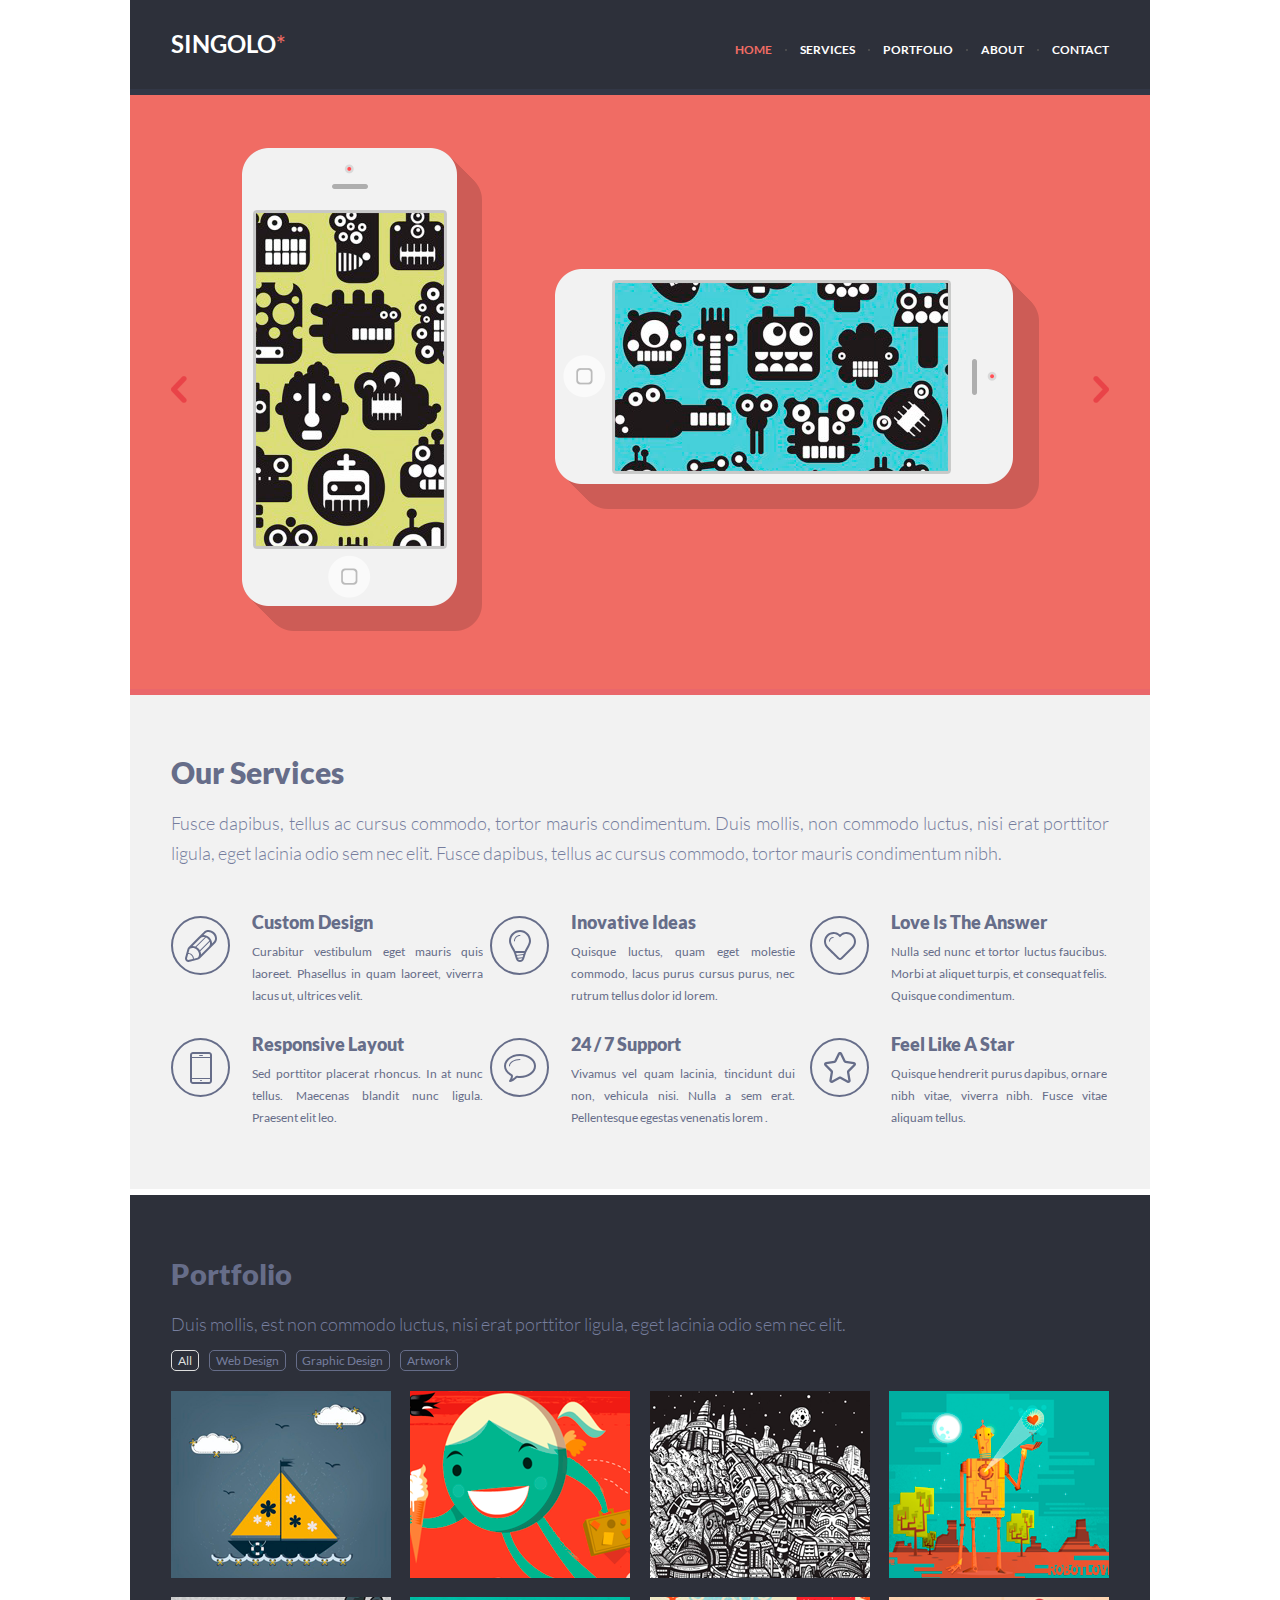
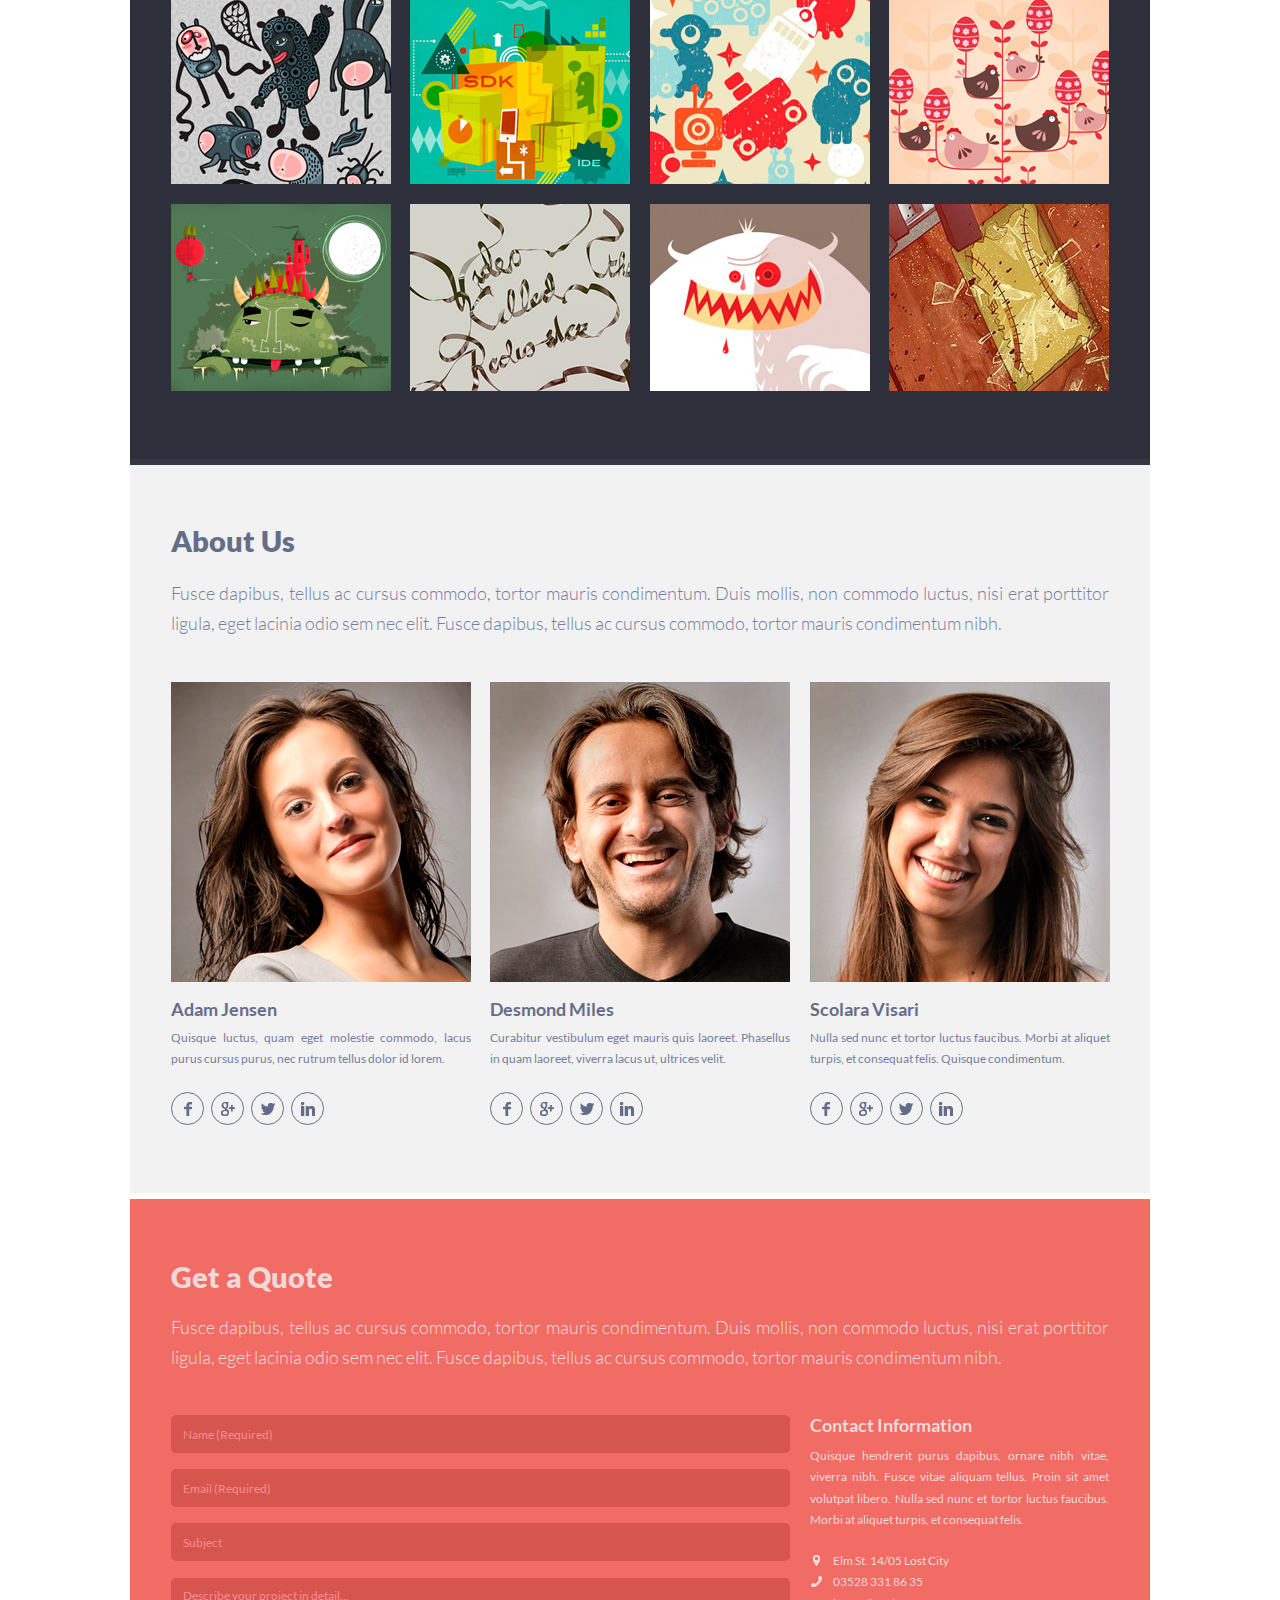
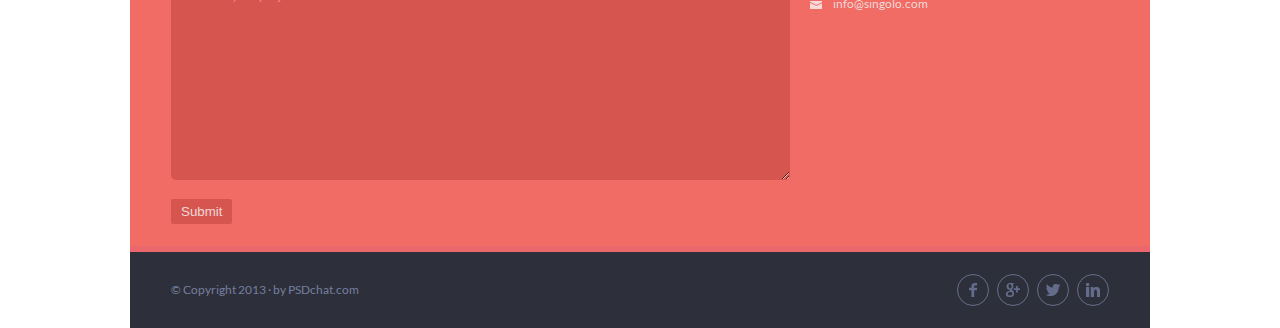
==== commit a6cdb2ed: "refactor: modify modal content title" ====
--- a/index.html
+++ b/index.html
@@ -280,6 +280,7 @@
   <!-- modal window -->
   <div id="submit-modal" class="modal">
     <div class="modal-content">
+      <h2 class="modal-title">Письмо отправлено</h2>
       <div class="modal-subject"></div>
       <div class="modal-description"></div>
       <button id="close-submit-modal">OK</button>
--- a/style.css
+++ b/style.css
@@ -235,7 +235,7 @@
 .slider .slide1 .turn-off-1 {
   position: absolute;
   top: 114px;
-  left: 82px;
+  left: 123px;
   width: 193px;
   height: 339px;
   background-color: #333;
@@ -248,7 +248,7 @@
 .slider .slide1 .turn-off-2 {
   position: absolute;
   top: 185px;
-  left: 523px;
+  left: 482px;
   width: 339px;
   height: 193px;
   background-color: #333;
@@ -264,12 +264,12 @@
 
 .slider-image-vertical {
   top: 53px;
-  left: 71px;
+  left: 112px;
 }
 
 .slider-image-horizontal {
   top: 174px;
-  right: 70px;
+  right: 111px;
 }
 
 .slider .container .slider-prev,
@@ -311,15 +311,15 @@
 .turn1 {
   width: 216px;
   height: 458px;
-  top: 53px;
-  left: 70px;
+  top: 52px;
+  left: 111px;
 }
 
 .turn2 {
   width: 458px;
   height: 216px;
   top: 173px;
-  left: 465px;
+  left: 424px;
 }
 
 .opacity-1 {
@@ -470,12 +470,13 @@
   display: grid;
   grid-template-columns: repeat(4, 1fr);
   grid-gap: 19.333px;
-  margin-top: 20px;
-  max-height: 600px;
+  margin-top: 15px;
+  max-height: 610px;
   width: 948px;
   overflow: hidden;
   padding: 5px;
   margin-left: -5px;
+  box-sizing: border-box;
 }
 
 .portfolio .portfolio-item {
@@ -822,11 +823,13 @@
 
 footer .copyright {
   color: inherit;
+  margin-top: -9px;
 }
 
 footer .footer-social-list {
   display: flex;
   list-style: none;
+  margin-top: -7px;
 }
 
 footer .footer-social-item {
@@ -857,6 +860,7 @@
   z-index: 20;
   font-family: Lato;
 }
+
 .modal * {
   box-sizing: border-box;
 }
@@ -873,9 +877,14 @@
   background-color: rgb(255, 255, 255);
   display: flex;
   flex-direction: column;
-  align-items: center;
+  /* align-items: center; */
   border-radius: .5rem;
   transition: .5s ease-in-out;
+}
+
+.modal .modal-title {
+  margin-bottom: 32px;
+  text-align: center;
 }
 
 .modal .modal-subject,
@@ -899,7 +908,8 @@
 
 .modal button {
   width: fit-content;
-  padding: .25rem 1rem;
+  padding: .5rem 1.5rem;
+  margin: 0 auto;
   margin-top: 3rem;
   cursor: pointer;
 }
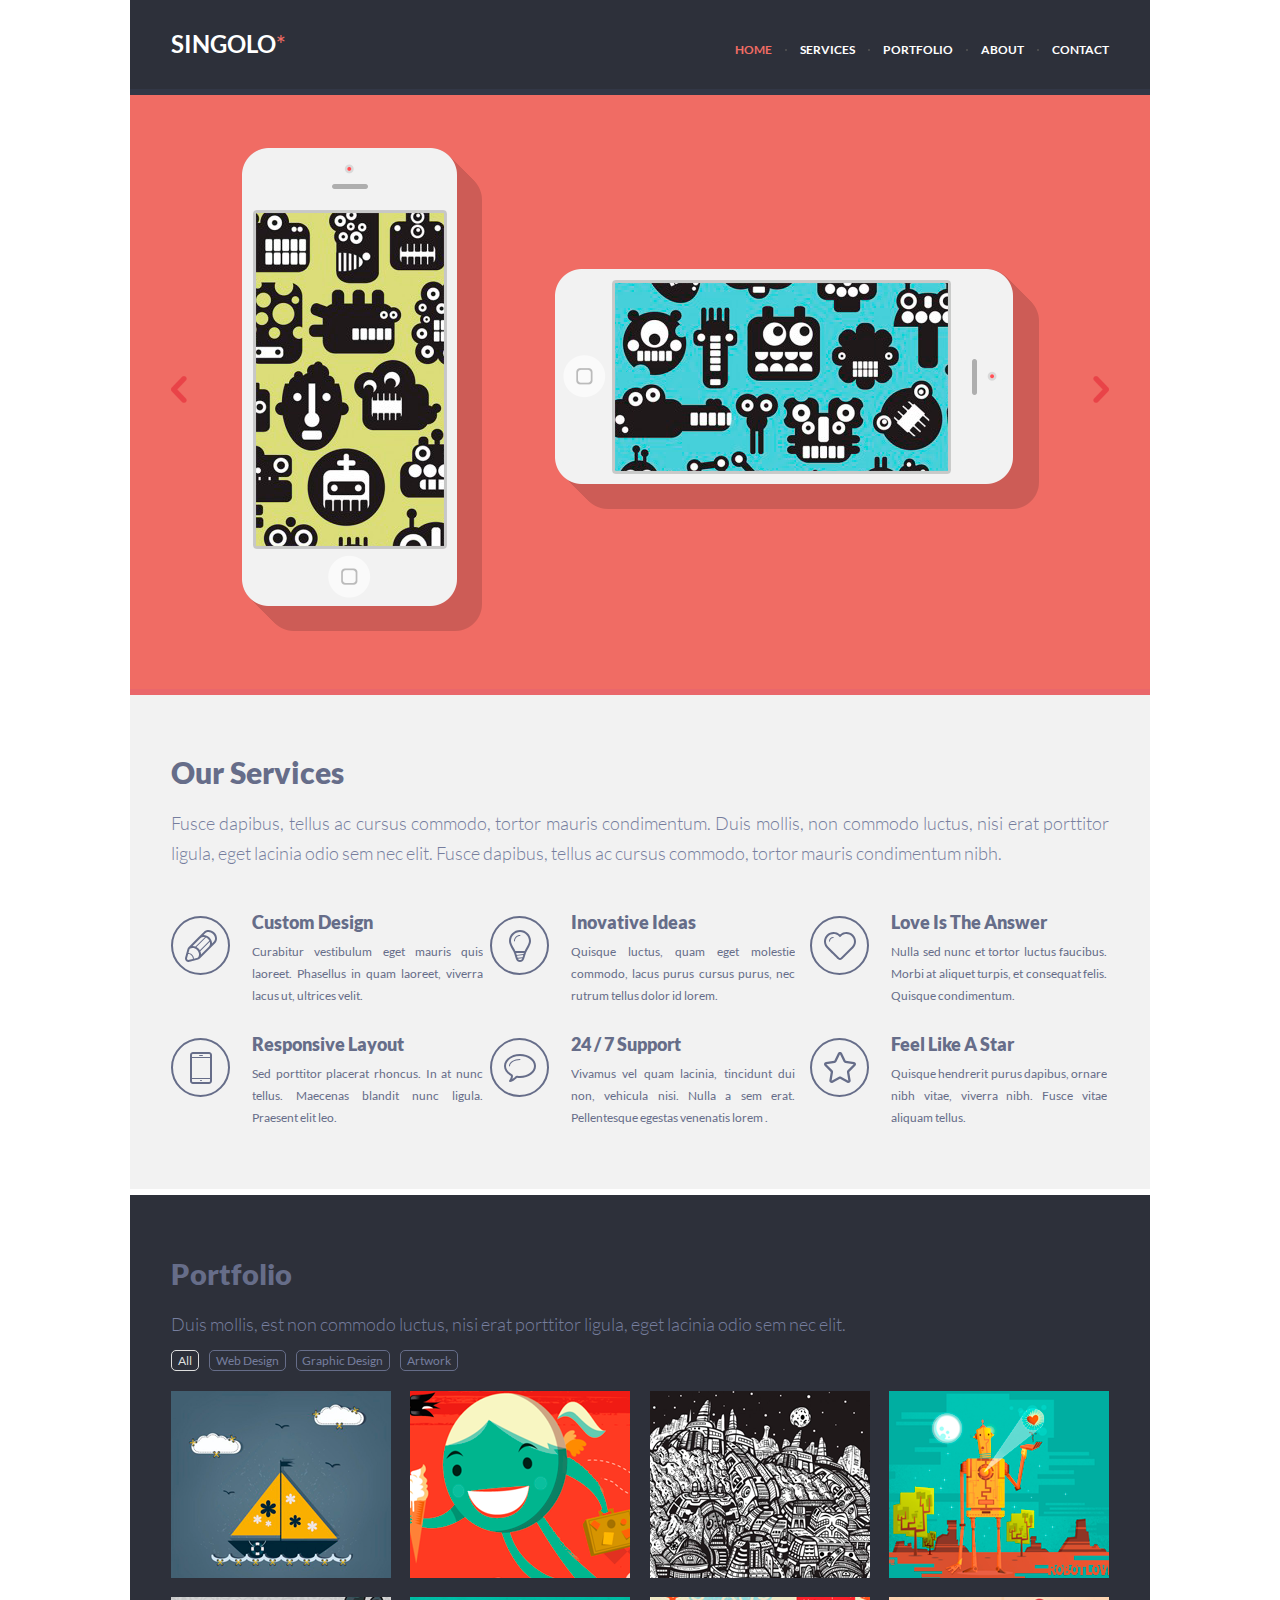
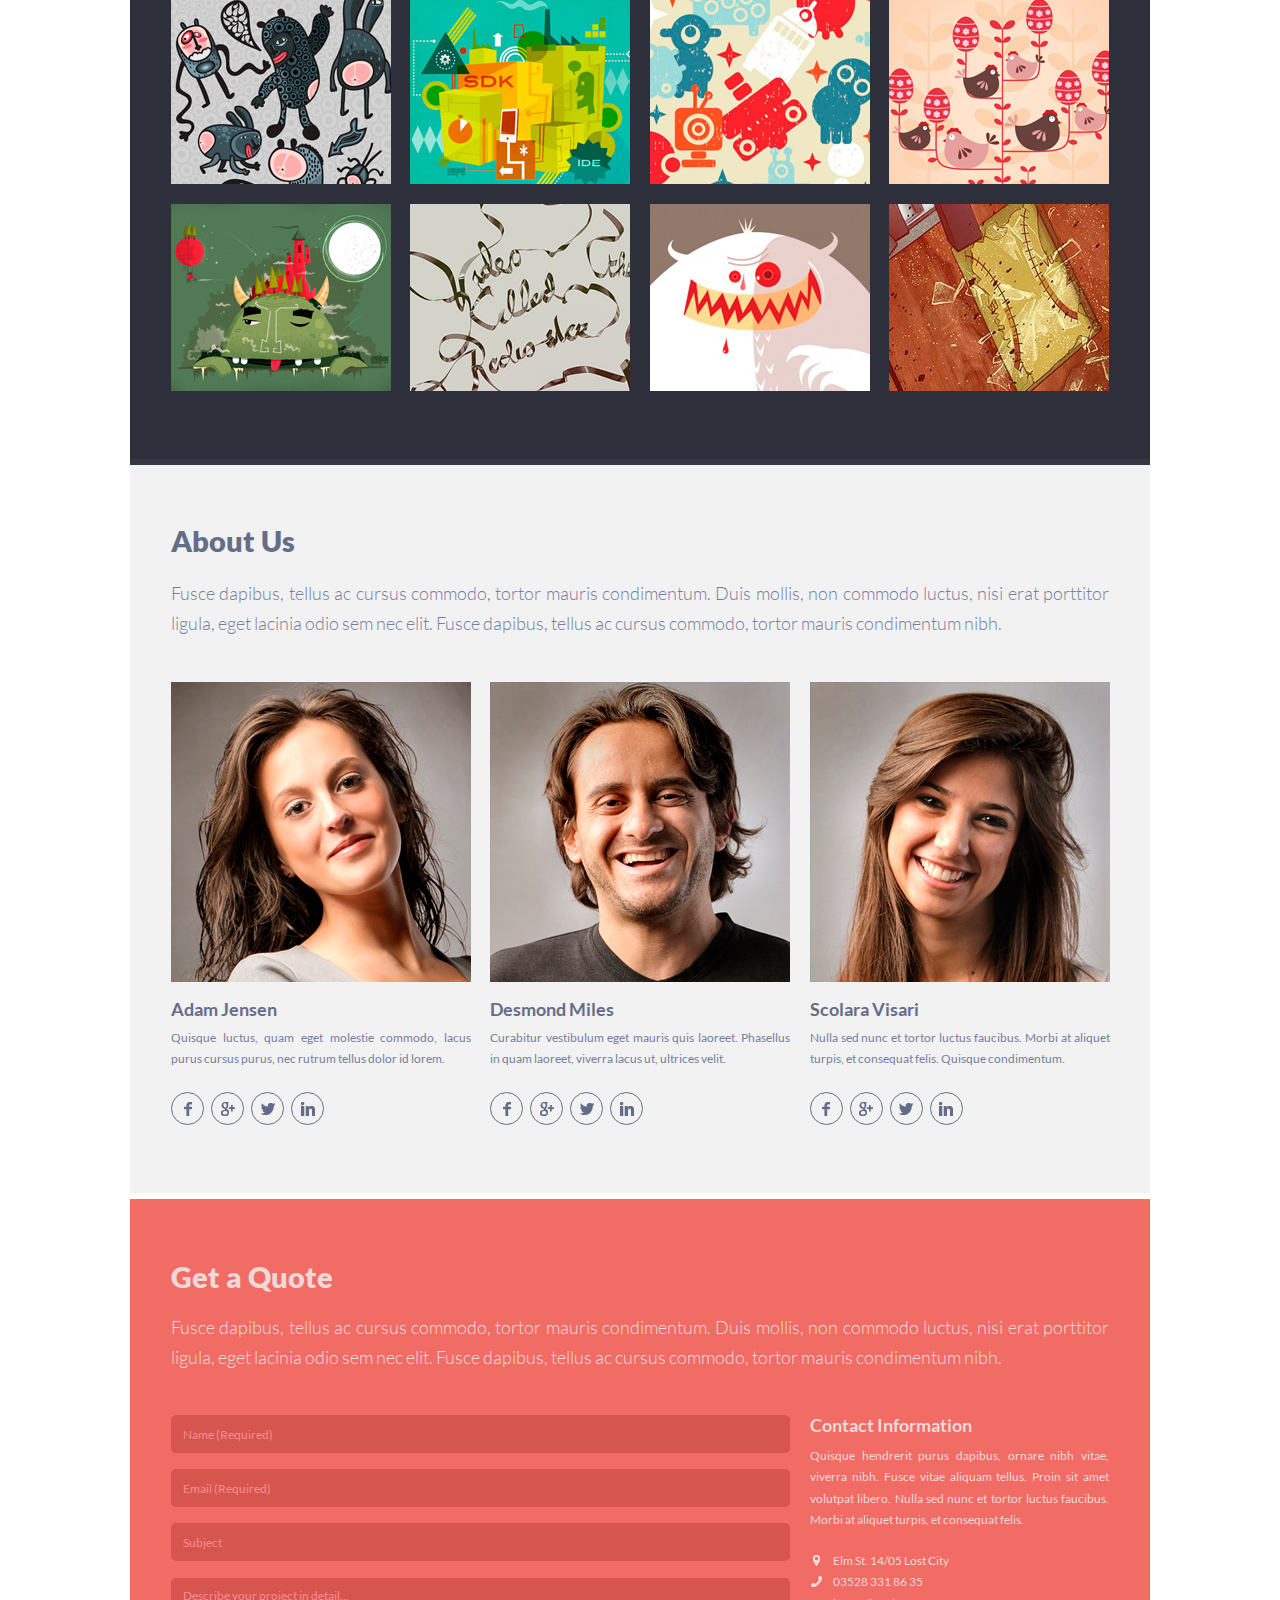
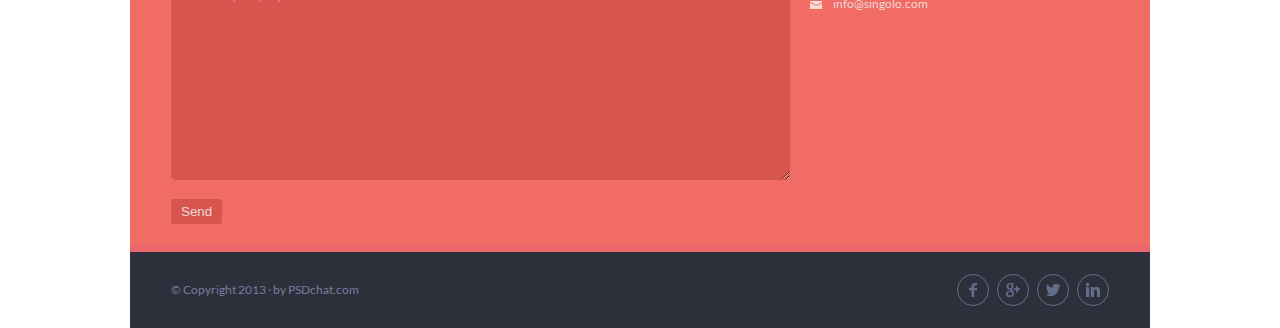
==== commit c2164cc1: "refactor: task singolor responsive" ====
--- a/index.html
+++ b/index.html
@@ -18,11 +18,11 @@
         </div>
         <nav class="nav">
           <ul id="menu" class="menu-list">
-            <li class="menu-item"><a class="active" href="#">Home</a></li>
-            <li class="menu-item"><a href="#services">Services</a></li>
-            <li class="menu-item"><a href="#portfolio">Portfolio</a></li>
-            <li class="menu-item"><a href="#about">About</a></li>
-            <li class="menu-item"><a href="#contact">Contact</a></li>
+            <li class="menu-item"><a class="active" data-id="slider">Home</a></li>
+            <li class="menu-item"><a  data-id="services">Services</a></li>
+            <li class="menu-item"><a data-id="portfolio">Portfolio</a></li>
+            <li class="menu-item"><a data-id="about">About</a></li>
+            <li class="menu-item"><a data-id="contact">Contact</a></li>
           </ul>
         </nav>
       </div>
@@ -39,7 +39,7 @@
         <div class="turn2"></div>
       </div>
       <div class="slide slide2">
-        <img src="./assets/slider2.svg" alt="slider2">
+        <img class="slide2-image" src="./assets/slider2.svg" alt="slider2">
       </div>
 
       <div class="slider-prev"></div>
@@ -245,7 +245,7 @@
             <input type="text" class="form-input" id="inputSubject" placeholder="Subject">
             <textarea class="form-textarea" id="description"
               placeholder="Describe your project in detail..."></textarea>
-            <button type="button" class="submit-btn">Submit</button>
+            <button type="button" class="submit-btn">Send</button>
           </form>
         </div>
         <div class="contacts-wrap">
@@ -277,7 +277,7 @@
     </div>
   </footer>
 
-  <!-- modal window -->
+  <!-- modal -->
   <div id="submit-modal" class="modal">
     <div class="modal-content">
       <h2 class="modal-title">Письмо отправлено</h2>
--- a/style.css
+++ b/style.css
@@ -113,7 +113,7 @@
   font-family: 'Lato';
   font-weight: 700;
   line-height: 1;
-  cursor: pointer;
+  /* cursor: pointer; */
   padding-left: 28px;
   position: relative;
   transition: .1s ease-in-out;
@@ -123,6 +123,7 @@
 header .nav .menu-list .menu-item a {
   text-decoration: none;
   color: inherit;
+  cursor: pointer;
 }
 
 header .nav .menu-list .menu-item::before {
@@ -136,7 +137,7 @@
   background-color: #555;
 }
 
-header .nav .menu-list .menu-item:hover,
+header .nav .menu-list .menu-item a:hover,
 header .nav .menu-list .menu-item .active {
   color: var(--main-color);
 }
@@ -896,7 +897,7 @@
 .modal .modal-subject {
   text-overflow: ellipsis;
   overflow: hidden;
-  max-width: 510px;
+  /* max-width: 510px; */
   white-space: nowrap;
   padding-right: 30px;
   margin-bottom: 8px;
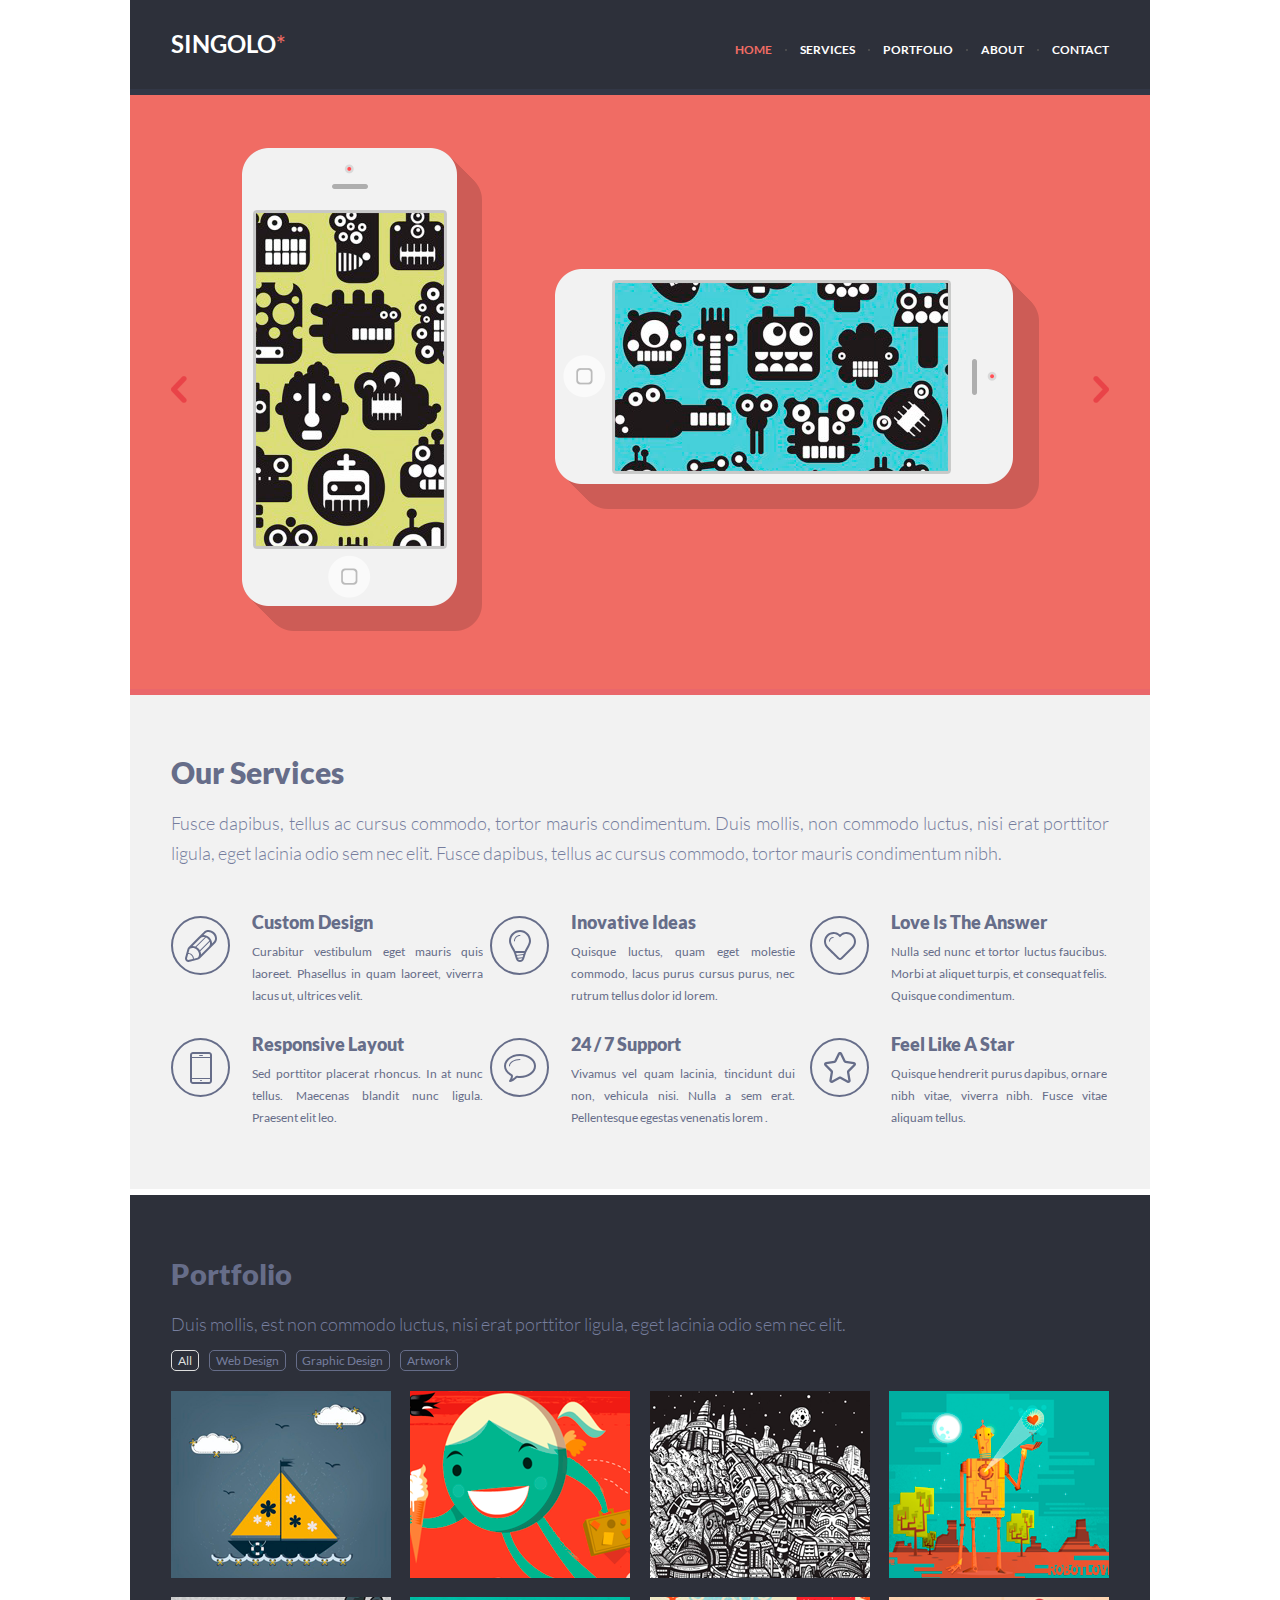
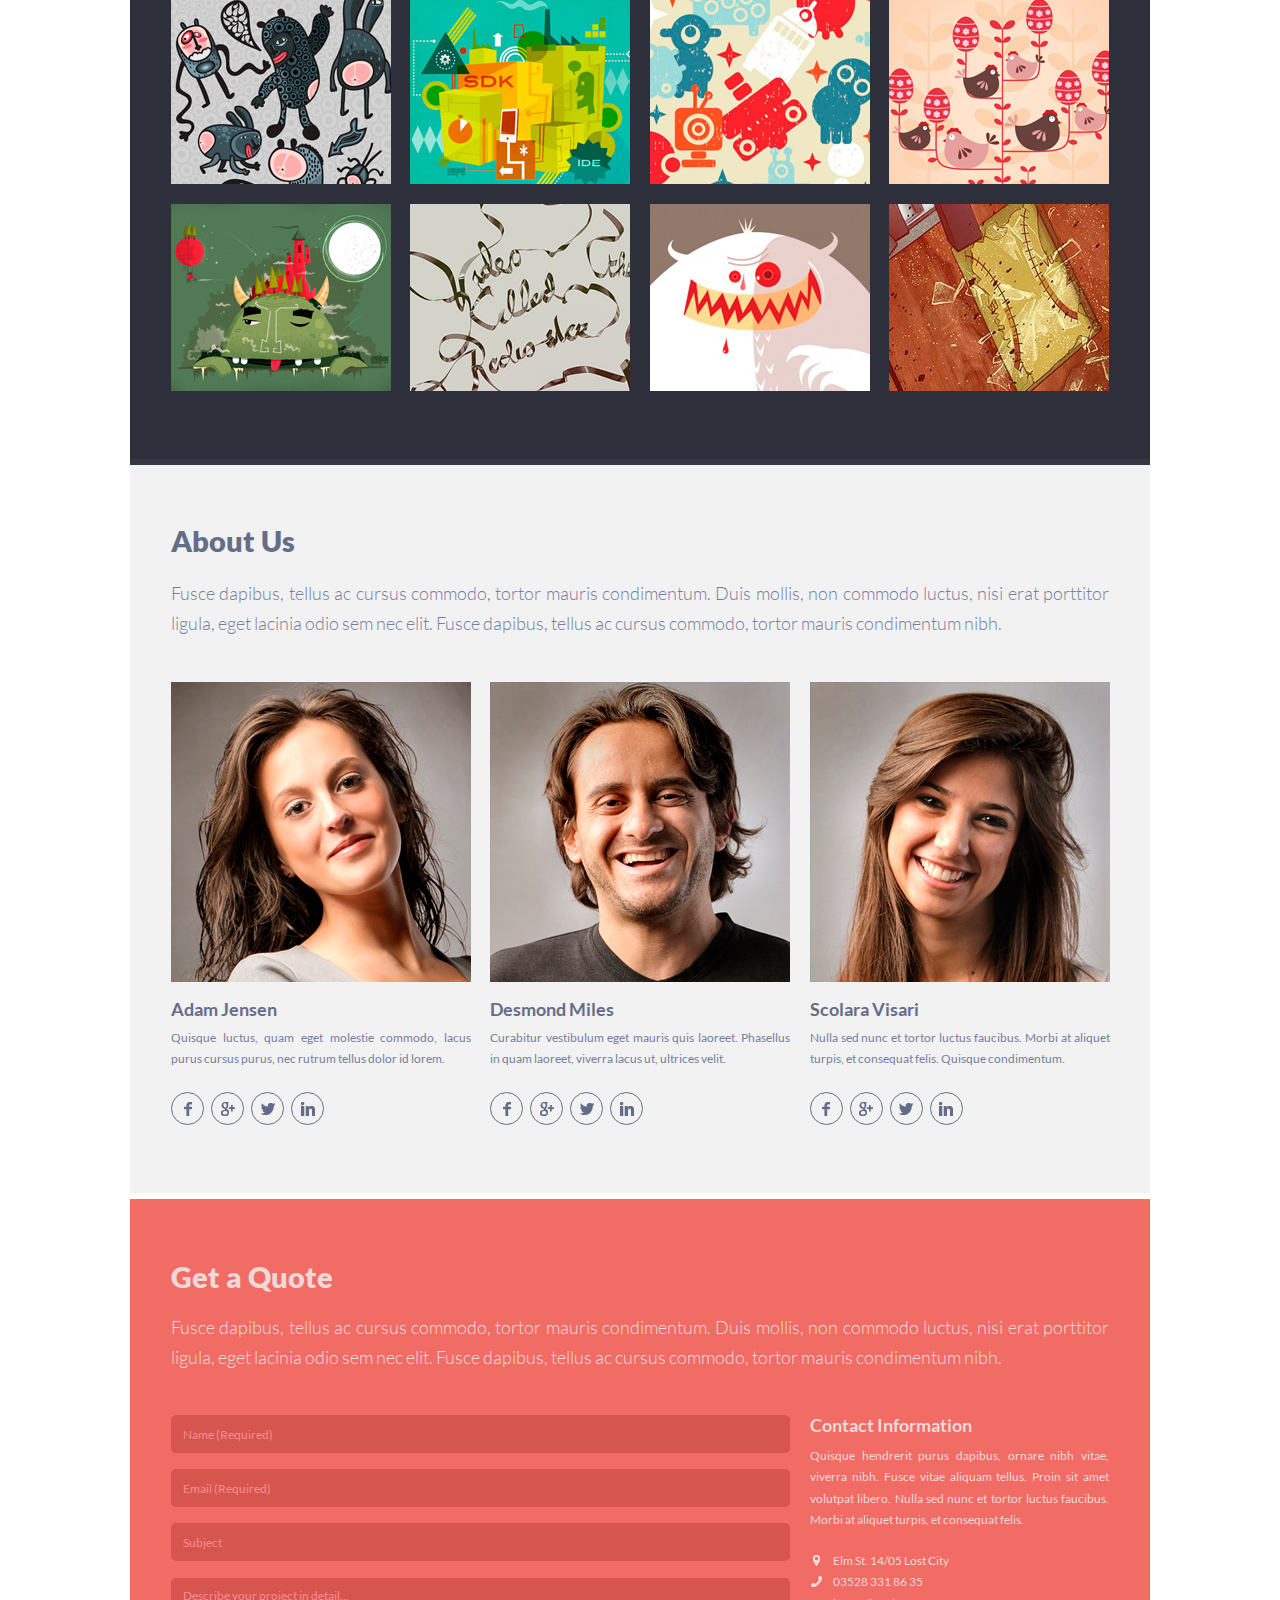
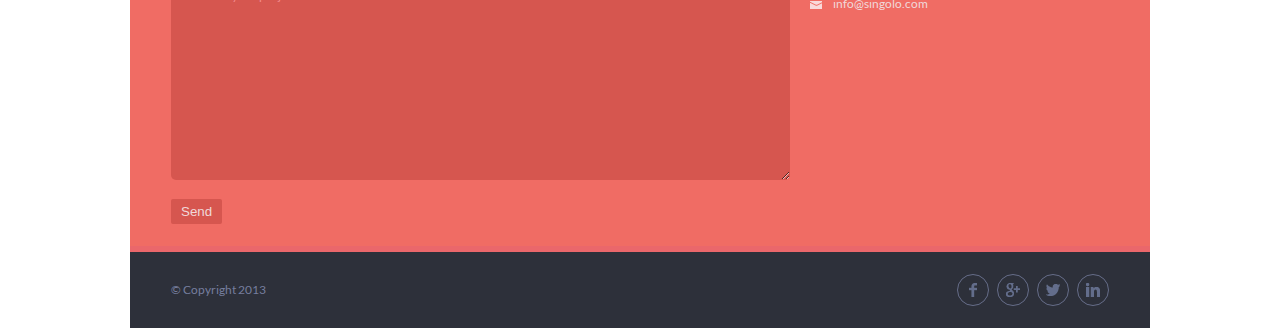
==== commit d7c8ef2c: "feat: add media query 768px <= width < 1020px" ====
--- a/index.html
+++ b/index.html
@@ -266,7 +266,7 @@
   <footer>
     <div class="container">
       <div class="footer">
-        <span class="copyright">&copy; Copyright 2013 · by PSDchat.com</span>
+        <span class="copyright">&copy; Copyright 2013</span>
         <ul class="footer-social-list">
           <li class="footer-social-item icon-fb"></li>
           <li class="footer-social-item icon-gp"></li>
--- a/style.css
+++ b/style.css
@@ -926,4 +926,194 @@
   width: 1020px;
   margin: 0 auto;
   scroll-margin-top: 89px;
-}+}
+
+/* ============================== */
+
+
+@media (min-width:768px) and (max-width: 1019px) {
+
+  header,
+  #slider,
+  #services,
+  #portfolio,
+  #about,
+  #contact,
+  footer {
+    width: 100%;
+  }
+
+  .container {
+    width: calc(100% - 80px);
+    margin: 0 auto;
+  }
+
+  .slider {
+    height: 448px;
+  }
+
+  .slider-image-vertical {
+    width: 181px;
+    top: 41px;
+    left: 92px;
+  }
+
+  .slider-image-horizontal {
+    width: 364px;
+    top: 144px;
+    right: 85px;
+  }
+
+  .slider .container .slider-prev,
+  .slider .container .slider-next {
+    top: 211px;
+  }
+
+  .slider .container .slider-prev {
+    left: 29px;
+  }
+
+  .slider .container .slider-next {
+    right: 29px;
+  }
+
+  .slider .slide1 .turn-off-1 {
+    top: 88px;
+    left: 100px;
+    width: 146px;
+    height: 255px;
+  }
+
+  .slider .slide1 .turn-off-2 {
+    position: absolute;
+    top: 152px;
+    left: 360px;
+    width: 257px;
+    height: 146px;
+  }
+
+  .turn1 {
+    width: 162px;
+    height: 346px;
+    top: 40px;
+    left: 92px;
+    border-radius: 20px;
+  }
+
+  .turn2 {
+    width: 343px;
+    height: 162px;
+    top: 143px;
+    left: 319px;
+    border-radius: 20px;
+  }
+
+  .slider .slide2 img {
+    width: 100%;
+  }
+
+
+
+  .services {
+    height: auto;
+  }
+
+  .services .service-list .service-item {
+    width: 50%;
+    height: 142px;
+    padding-left: 0 !important;
+    padding-right: 53px;
+  }
+
+
+
+  .portfolio {
+    height: auto;
+  }
+
+  .portfolio .portfolio-list {
+    grid-template-columns: repeat(3, 1fr);
+    grid-gap: 19.5px;
+    max-height: 805px;
+    width: calc(100% + 10px);
+    margin-bottom: 50px;
+  }
+
+  .portfolio .portfolio-item {
+    /* width: 216px; */
+    width: 100%;
+    height: 183px;
+  }
+
+
+
+  .about-us {
+    height: auto;
+  }
+
+  .about-us .team-list {
+    grid-template-columns: minmax(200px, 1fr) minmax(200px, 1fr) minmax(200px, 1fr);
+    grid-gap: 15px;
+    padding-bottom: 50px;
+  }
+
+  .about-us .team-item .team-image {
+    /* width: 219px; */
+    width: 100%;
+    height: 219px;
+  }
+  .about-us .team-item .team-name {
+    width: 220px;
+  }
+
+
+
+  .get-quote {
+    height: 610px;
+  }
+
+  .get-quote .contacts .form-wrap .form-input {
+    width: 97.5%;
+  }
+
+  .get-quote .contacts .form-wrap .form-textarea {
+    width: 97.5%;
+    height: 159px;
+  }
+
+  .get-quote .contacts .form-wrap .submit-btn {
+    padding: 0;
+    width: 136px;
+    height: 38px;
+    border-radius: 5px;
+    background-color: #FBC65F;
+    font-weight: bold;
+    color: #886A30;
+    text-transform: uppercase;
+  }
+}
+
+
+
+
+
+
+
+
+
+
+
+
+@media (min-width:375px) and (max-width: 767px) {
+  header {
+    background-color: orange;
+  }
+}
+
+@media (max-width: 374px) {
+  header {
+    background-color: blue;
+  }
+}
+
+/* ============================== */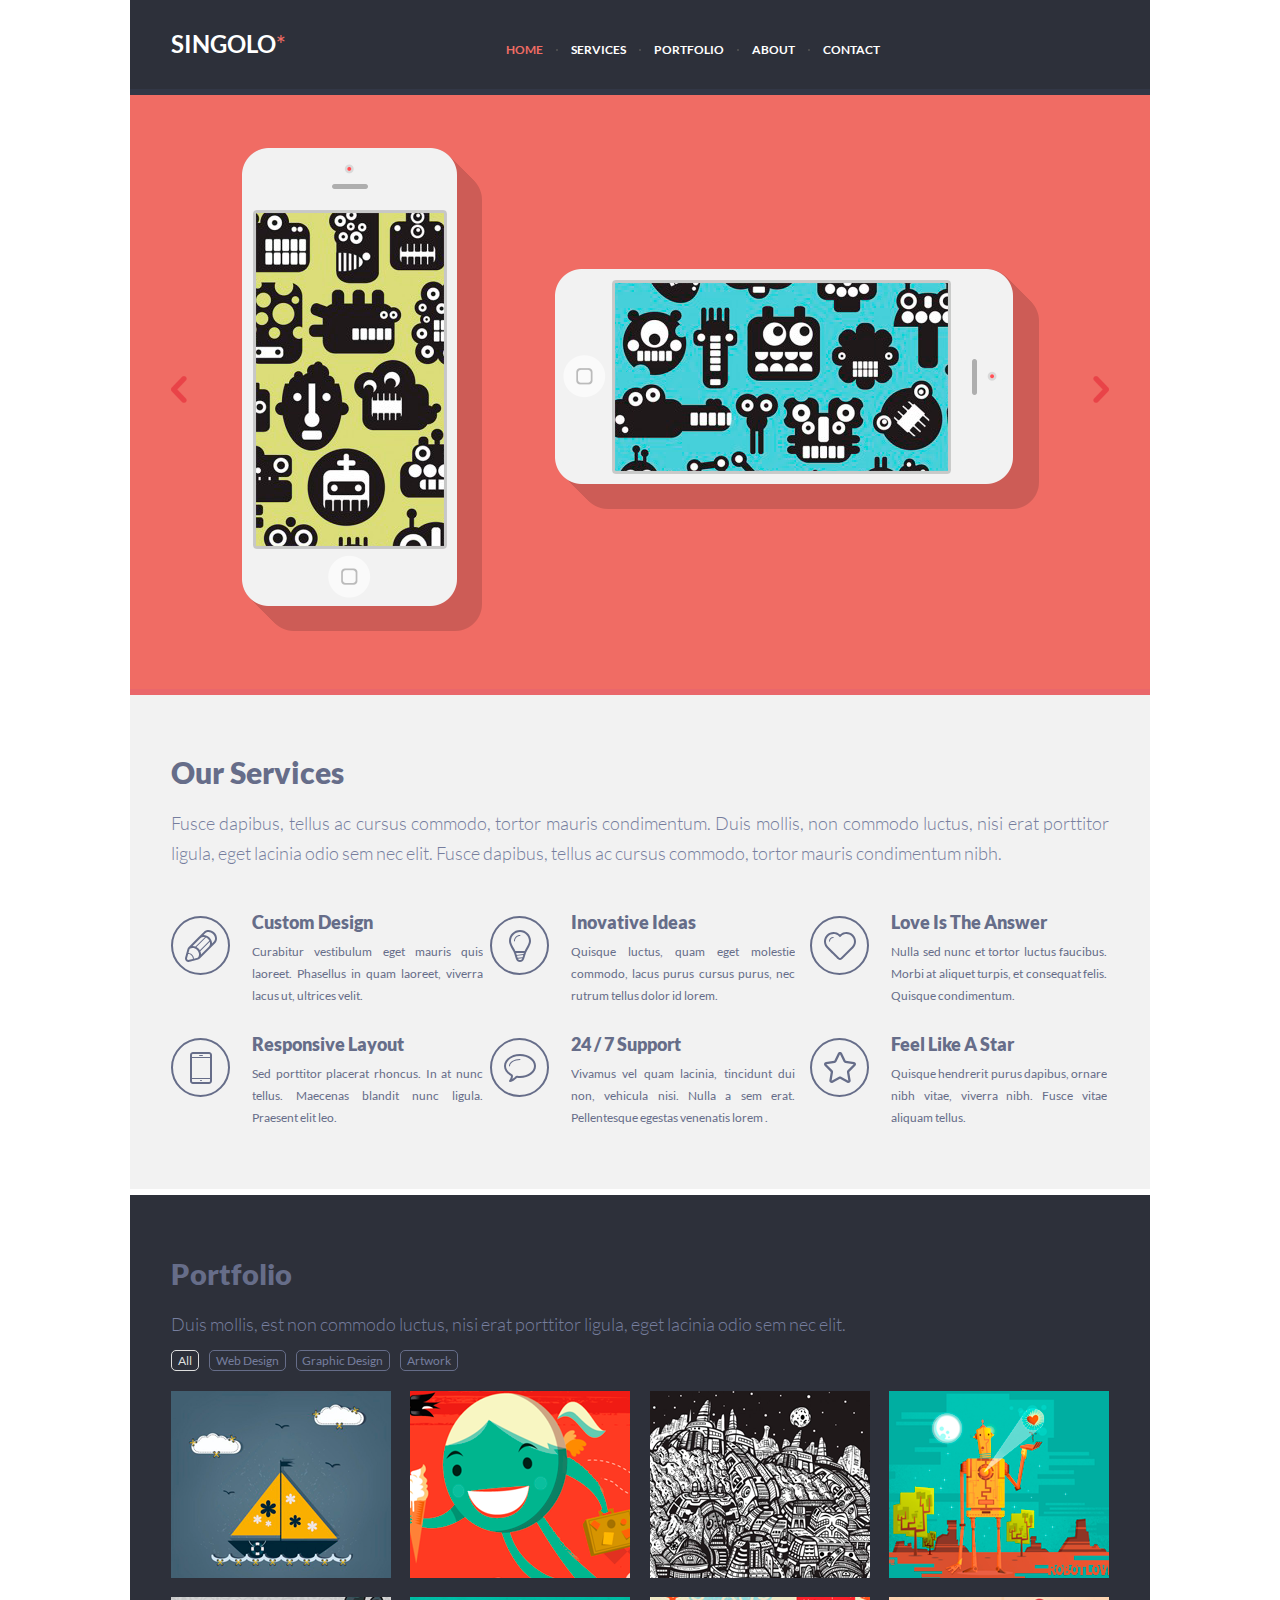
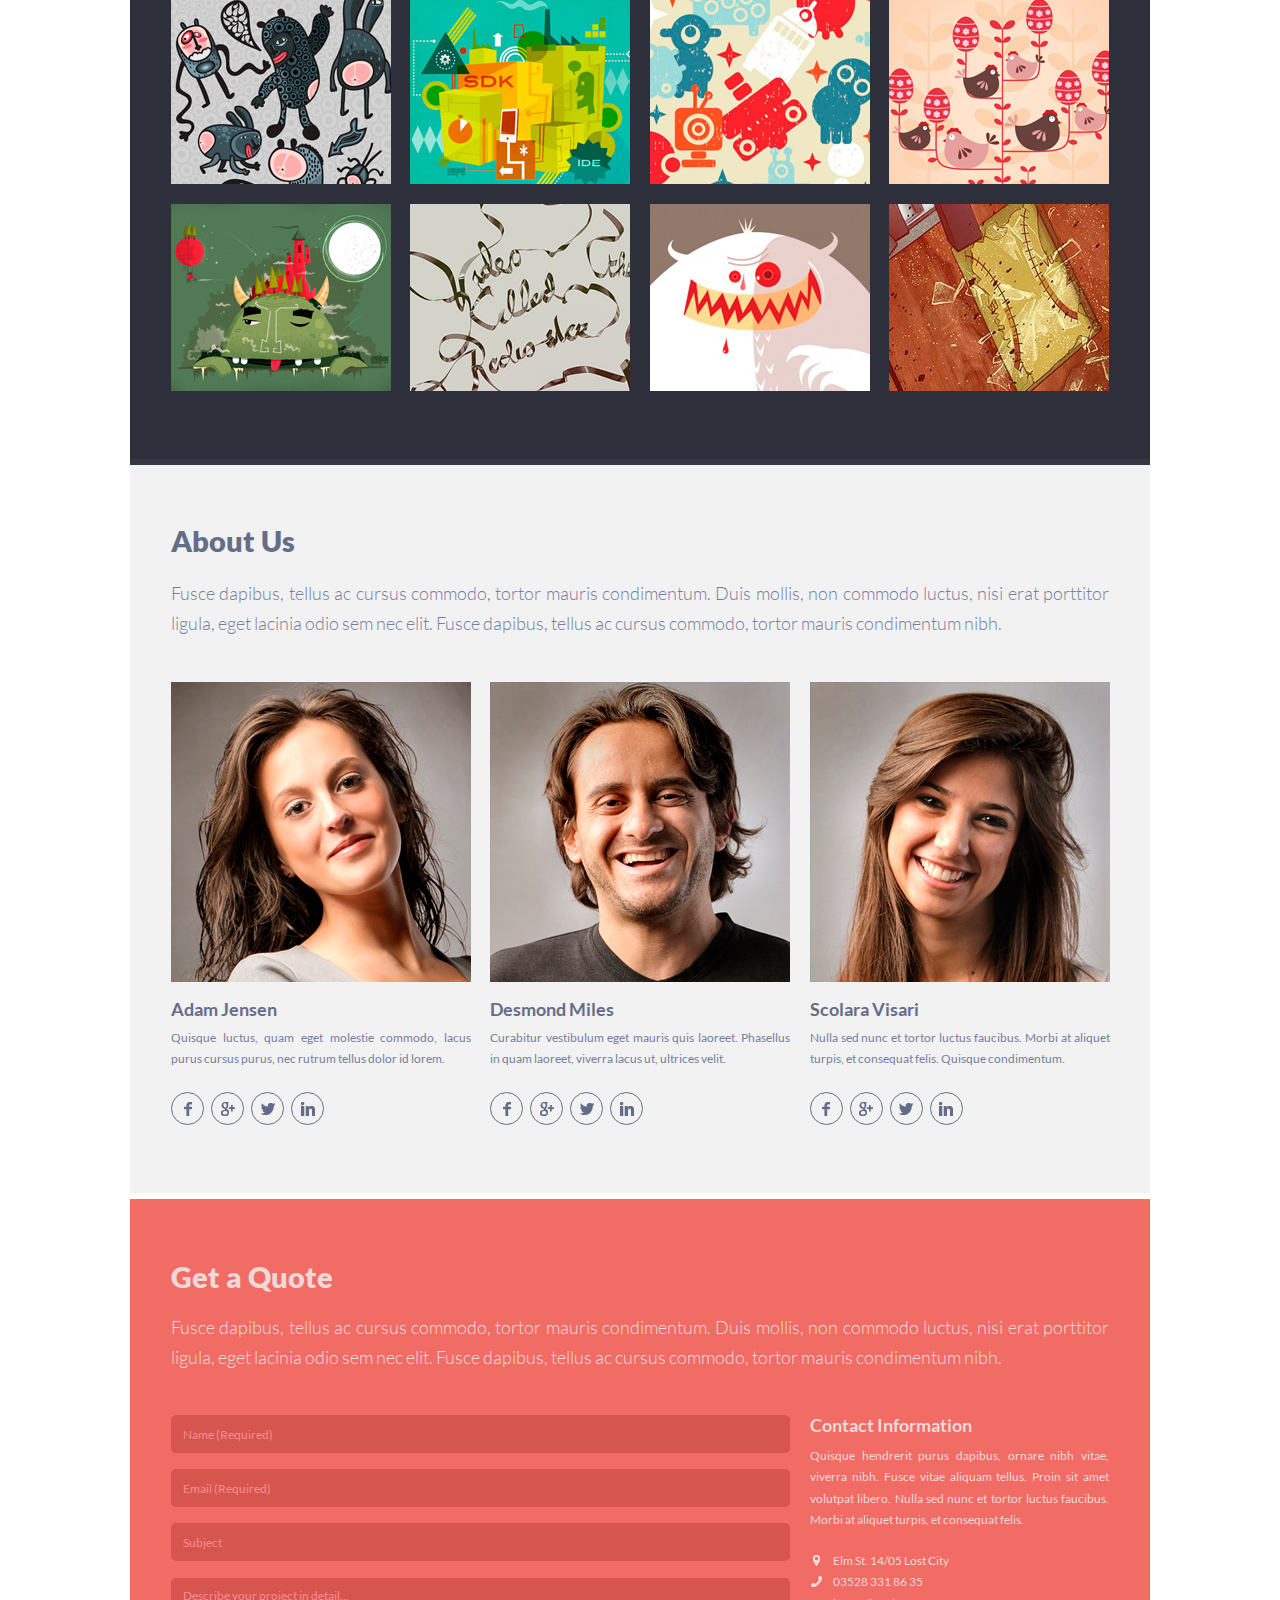
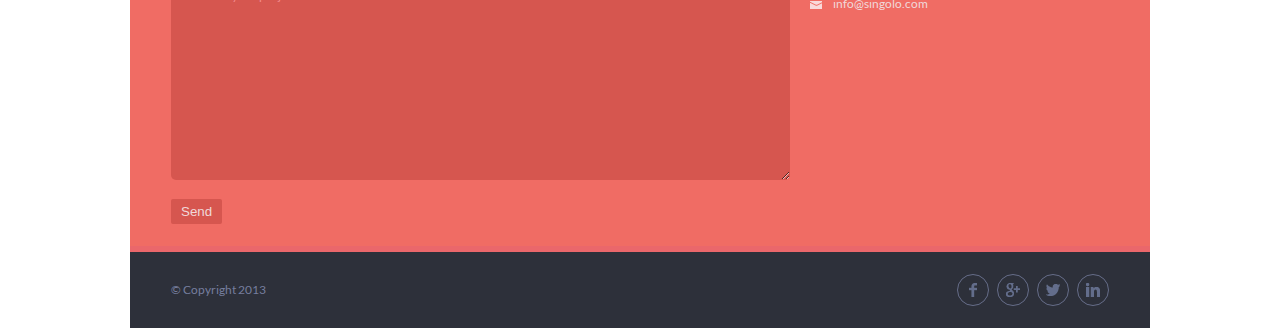
==== commit 90369144: "feat: add media query 375px <= width < 768px" ====
--- a/index.html
+++ b/index.html
@@ -19,12 +19,18 @@
         <nav class="nav">
           <ul id="menu" class="menu-list">
             <li class="menu-item"><a class="active" data-id="slider">Home</a></li>
-            <li class="menu-item"><a  data-id="services">Services</a></li>
+            <li class="menu-item"><a data-id="services">Services</a></li>
             <li class="menu-item"><a data-id="portfolio">Portfolio</a></li>
             <li class="menu-item"><a data-id="about">About</a></li>
             <li class="menu-item"><a data-id="contact">Contact</a></li>
           </ul>
         </nav>
+        
+        <div class="hamburger">
+          <div class="hamburger-box">
+            <div class="hamburger-inner"></div>
+          </div>
+        </div>
       </div>
     </div>
   </header>
--- a/style.css
+++ b/style.css
@@ -1062,6 +1062,7 @@
     width: 100%;
     height: 219px;
   }
+
   .about-us .team-item .team-name {
     width: 220px;
   }
@@ -1096,17 +1097,327 @@
 
 
 
-
-
-
-
-
-
-
-
 @media (min-width:375px) and (max-width: 767px) {
+
+  header,
+  #slider,
+  #services,
+  #portfolio,
+  #about,
+  #contact,
+  footer {
+    width: 100%;
+    scroll-margin-top: 71px;
+  }
+
   header {
-    background-color: orange;
+    height: 71px;
+  }
+
+  header .header .logo {
+    left: 50%;
+    transform: translateX(-50%);
+  }
+
+  header .header .nav {
+    position: absolute;
+    top: 0;
+    left: -278px;
+    /* left: 0; */
+    width: 278px;
+    height: 100vh;
+    background-color: #2d303a;
+    transition: .3s ease-in-out;
+  }
+
+  header .nav .menu-list {
+    margin-top: 0;
+    height: 100%;
+    flex-direction: column;
+    justify-content: center;
+  }
+
+  header .nav .menu-list .menu-item {
+    font-size: 24px;
+    line-height: 1.2;
+    padding: 13px 0;
+    padding-left: 25% !important;
+  }
+
+  header .nav .menu-list .menu-item::before {
+    display: none;
+  }
+
+  /* Hamberger button */
+
+  .hamburger {
+    position: absolute;
+    left: 20px;
+    padding: 15px 15px;
+    display: inline-block;
+    cursor: pointer;
+    transition: .15s ease-in-out;
+    font: inherit;
+    color: inherit;
+    text-transform: none;
+    background-color: transparent;
+    border: 0;
+    margin: 0;
+    overflow: visible;
+  }
+
+  .hamburger:hover {
+    transform: rotate(90deg)
+  }
+
+  .hamburger-box {
+    width: 25px;
+    height: 24px;
+    display: inline-block;
+    position: relative;
+  }
+
+  .hamburger-inner {
+    display: block;
+    top: 50%;
+    margin-top: -1.5px;
+  }
+
+  .hamburger-inner,
+  .hamburger-inner::before,
+  .hamburger-inner::after {
+    width: 25px;
+    height: 3px;
+    background-color: #fff;
+    border-radius: 3px;
+    position: absolute;
+  }
+
+  .hamburger-inner::before,
+  .hamburger-inner::after {
+    content: "";
+    display: block;
+  }
+
+  .hamburger-inner::before {
+    top: -8px;
+  }
+
+  .hamburger-inner::after {
+    bottom: -8px;
+  }
+
+  /* Hamburger button */
+
+
+
+
+  .container {
+    width: calc(100% - 60px);
+    margin: 0 auto;
+  }
+
+  .slider {
+    /* height: 218px; */
+    height: 56.6vw;
+  }
+
+  .slider-image-vertical {
+    width: 23.5%;
+    /* top: 20px; */
+    /* left: 41px; */
+    left: 11%;
+    top: 9.6%;
+  }
+
+  .slider-image-horizontal {
+    /* width: 178px; */
+    width: 47.5%;
+    /* top: 65px; */
+    /* right: 41px; */
+    right: 11%;
+    top: 30.6%;
+  }
+
+  .slider .container .slider-prev,
+  .slider .container .slider-next {
+    /* top: 98px; */
+    top: 46.2%;
+  }
+
+  .slider .container .slider-prev {
+    left: 10px;
+    width: 14px;
+  }
+
+  .slider .container .slider-next {
+    right: 10px;
+    width: 14px;
+  }
+
+  .turn1,
+  .turn2,
+  .slider .slide1 .turn-off-2,
+  .slider .slide1 .turn-off-1 {
+    display: none;
+  }
+
+  .slider .slide2 img {
+    width: 100%;
+  }
+
+
+
+  .services {
+    height: auto;
+    padding-top: 25px;
+  }
+
+  .services .service-list .service-item {
+    width: 100%;
+    height: 125px;
+    padding-left: 0 !important;
+    padding-right: 0;
+  }
+
+  .services .service-list .service-item .icon {
+    width: 60px;
+    height: 60px;
+  }
+
+
+
+  .portfolio {
+    height: auto;
+    padding-top: 42px;
+  }
+
+  .portfolio .section-title {
+    margin-bottom: 14px;
+  }
+
+  .portfolio .portfolio-list {
+    grid-template-columns: repeat(2, 1fr);
+    /* grid-gap: 13px; */
+    grid-gap: 3.5vw;
+    /* max-height: 565px; */
+    max-height: 150vw;
+    width: calc(100% + 10px);
+    /* max-width: 450px; */
+    /* margin: 0 auto; */
+    margin-top: 15px;
+    margin-bottom: 50px;
+  }
+
+  .portfolio .portfolio-item {
+    width: 100%;
+    /* height: 128px; */
+    height: 34.15vw;
+  }
+  .portfolio .portfolio-item[data-id="9"],
+  .portfolio .portfolio-item[data-id="10"],
+  .portfolio .portfolio-item[data-id="11"],
+  .portfolio .portfolio-item[data-id="12"] {
+    display: none;
+  }
+
+  .portfolio .portfolio-item.selected {
+    box-shadow: 0 0 0 3px #F06C64;
+  }
+
+
+
+  .about-us {
+    height: auto;
+    padding-top: 35px;
+  }
+
+  .about-us .section-title {
+    margin-bottom: 14px;
+  }
+
+  .about-us .team-list {
+    grid-template-columns: 1fr;
+    grid-gap: 34px;
+    max-width: 400px;
+    margin: 0 auto;
+    margin-top: 20px;
+    margin-bottom: 38px;
+  }
+
+  .about-us .team-item .team-image {
+    /* width: 219px; */
+    width: 100%;
+    height: 315px;
+  }
+
+  .about-us .team-item .team-name {
+    width: 220px;
+  }
+
+  .about-us .team-item .team-social-list {
+    margin-top: 12px;
+  }
+
+
+
+  .get-quote {
+    height: auto;
+    padding-top: 44px;
+  }
+
+  .get-quote .contacts {
+    flex-direction: column;
+    padding-top: 20px;
+  }
+
+  .get-quote .contacts .form-wrap {
+    width: 100%;
+  }
+
+  .get-quote .contacts .form-wrap .form-input {
+    width: 100%;
+    margin-bottom: 12px;
+  }
+
+  .get-quote .contacts .form-wrap .form-textarea {
+    width: 100%;
+    height: 159px;
+  }
+
+  .get-quote .contacts .form-wrap .submit-btn {
+    padding: 0;
+    width: 100%;
+    height: 50px;
+    border-radius: 5px;
+    background-color: #FBC65F;
+    font-weight: bold;
+    color: #886A30;
+    text-transform: uppercase;
+  }
+
+  .get-quote .contacts .contacts-wrap {
+    width: 100%;
+    padding-left: 0;
+    padding-top: 32px;
+    padding-bottom: 36px;
+  }
+
+  .get-quote .contacts .contacts-wrap .contact-list {
+    padding-top: 13px;
+  }
+
+  footer {
+    height: 76px;
+  }
+
+  footer .copyright {
+    display: none;
+  }
+
+  footer .footer-social-list {
+    margin-top: 0;
+    margin: 0 auto;
   }
 }
 
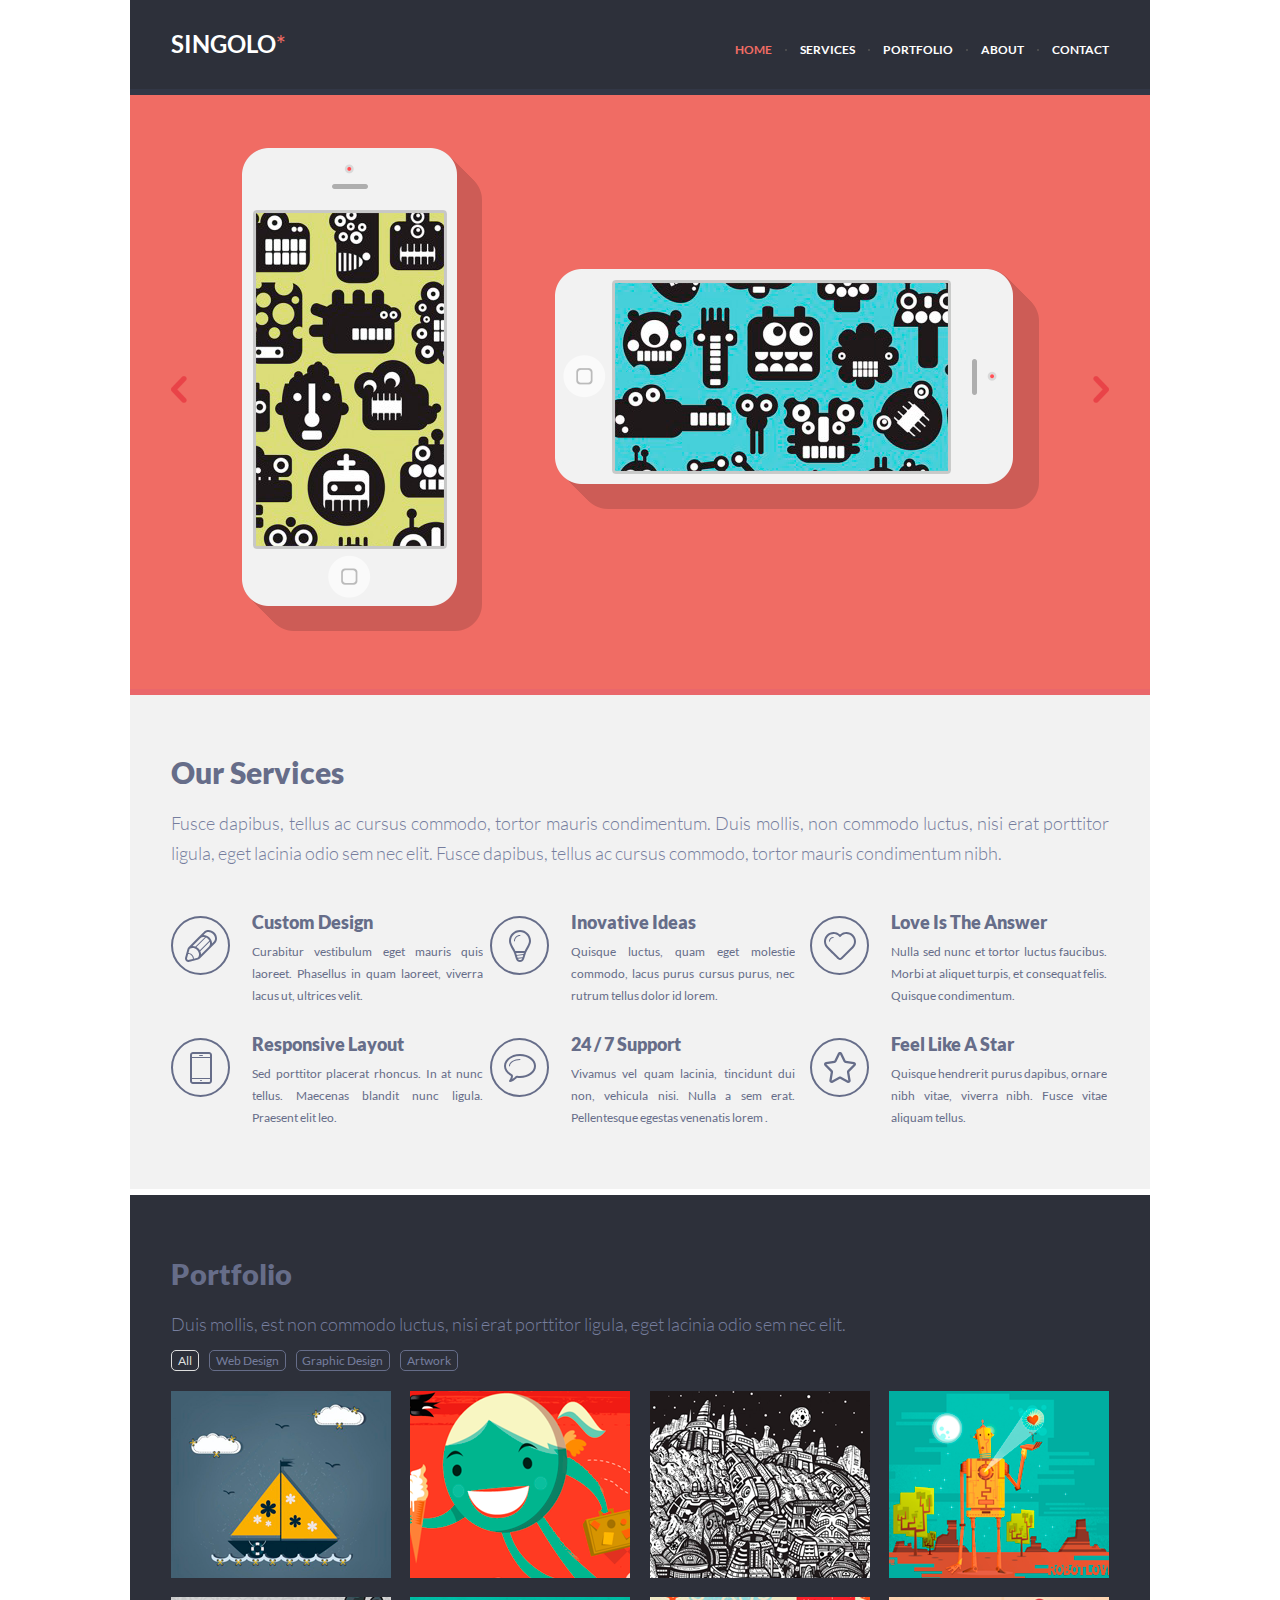
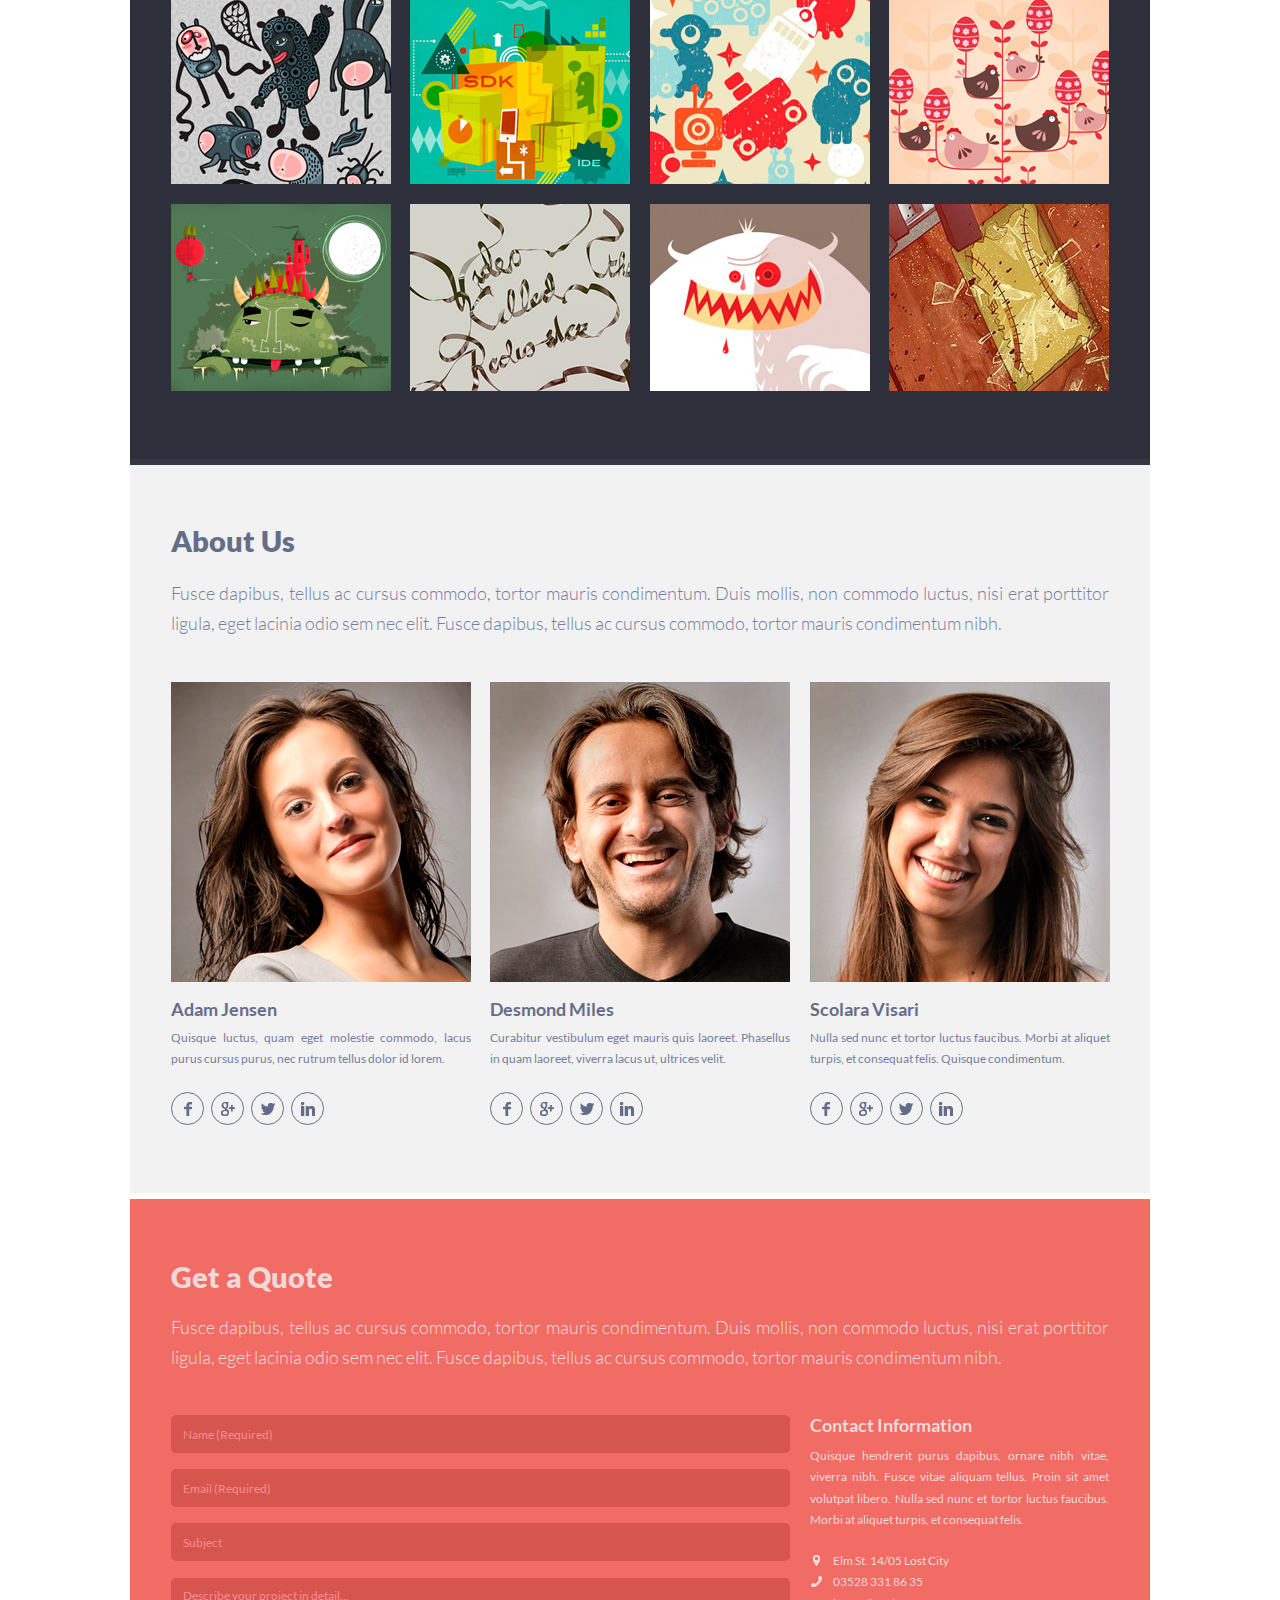
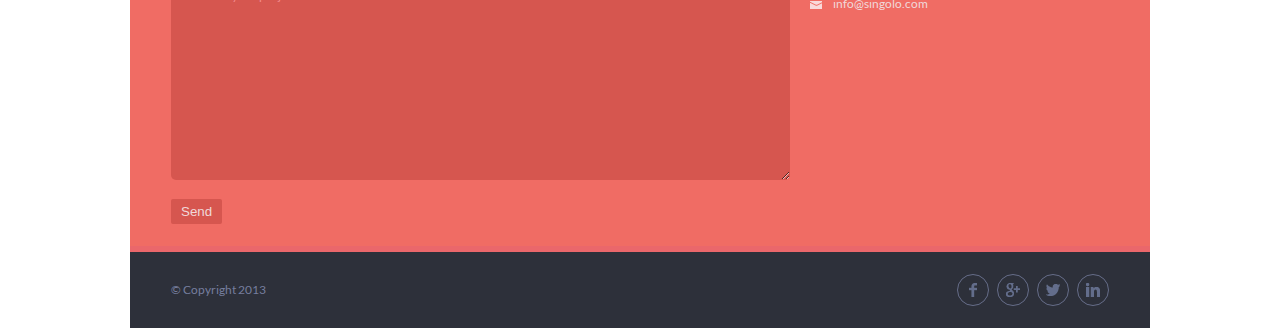
==== commit 2c4246cb: "feat: add show/hide menu on mobile version" ====
--- a/index.html
+++ b/index.html
@@ -5,6 +5,7 @@
   <meta charset="UTF-8">
   <meta name="viewport" content="width=device-width, initial-scale=1.0">
   <title>Singolo</title>
+  <link rel="shortcut icon" href="favicon.ico" type="image/x-icon">
   <link rel="stylesheet" href="style.css">
 </head>
 
@@ -12,11 +13,11 @@
   <header>
     <div class="container">
       <div class="header">
-        <div class="logo">
+        <div class="logo logo-mobile">
           <span class="logo-text">Singolo</span>
           <span class="logo-asterisk">*</span>
         </div>
-        <nav class="nav">
+        <nav class="nav nav-mobile">
           <ul id="menu" class="menu-list">
             <li class="menu-item"><a class="active" data-id="slider">Home</a></li>
             <li class="menu-item"><a data-id="services">Services</a></li>
@@ -26,7 +27,7 @@
           </ul>
         </nav>
         
-        <div class="hamburger">
+        <div class="hamburger" ontoggle="tog()">
           <div class="hamburger-box">
             <div class="hamburger-inner"></div>
           </div>
--- a/style.css
+++ b/style.css
@@ -148,6 +148,10 @@
 
 header .nav .menu-list .menu-item:first-child:before {
   content: none;
+}
+
+.hamburger {
+  display: none;
 }
 
 
@@ -928,176 +932,11 @@
   scroll-margin-top: 89px;
 }
 
-/* ============================== */
-
-
-@media (min-width:768px) and (max-width: 1019px) {
-
-  header,
-  #slider,
-  #services,
-  #portfolio,
-  #about,
-  #contact,
-  footer {
-    width: 100%;
-  }
-
-  .container {
-    width: calc(100% - 80px);
-    margin: 0 auto;
-  }
-
-  .slider {
-    height: 448px;
-  }
-
-  .slider-image-vertical {
-    width: 181px;
-    top: 41px;
-    left: 92px;
-  }
-
-  .slider-image-horizontal {
-    width: 364px;
-    top: 144px;
-    right: 85px;
-  }
-
-  .slider .container .slider-prev,
-  .slider .container .slider-next {
-    top: 211px;
-  }
-
-  .slider .container .slider-prev {
-    left: 29px;
-  }
-
-  .slider .container .slider-next {
-    right: 29px;
-  }
-
-  .slider .slide1 .turn-off-1 {
-    top: 88px;
-    left: 100px;
-    width: 146px;
-    height: 255px;
-  }
-
-  .slider .slide1 .turn-off-2 {
-    position: absolute;
-    top: 152px;
-    left: 360px;
-    width: 257px;
-    height: 146px;
-  }
-
-  .turn1 {
-    width: 162px;
-    height: 346px;
-    top: 40px;
-    left: 92px;
-    border-radius: 20px;
-  }
-
-  .turn2 {
-    width: 343px;
-    height: 162px;
-    top: 143px;
-    left: 319px;
-    border-radius: 20px;
-  }
-
-  .slider .slide2 img {
-    width: 100%;
-  }
-
-
-
-  .services {
-    height: auto;
-  }
-
-  .services .service-list .service-item {
-    width: 50%;
-    height: 142px;
-    padding-left: 0 !important;
-    padding-right: 53px;
-  }
-
-
-
-  .portfolio {
-    height: auto;
-  }
-
-  .portfolio .portfolio-list {
-    grid-template-columns: repeat(3, 1fr);
-    grid-gap: 19.5px;
-    max-height: 805px;
-    width: calc(100% + 10px);
-    margin-bottom: 50px;
-  }
-
-  .portfolio .portfolio-item {
-    /* width: 216px; */
-    width: 100%;
-    height: 183px;
-  }
-
-
-
-  .about-us {
-    height: auto;
-  }
-
-  .about-us .team-list {
-    grid-template-columns: minmax(200px, 1fr) minmax(200px, 1fr) minmax(200px, 1fr);
-    grid-gap: 15px;
-    padding-bottom: 50px;
-  }
-
-  .about-us .team-item .team-image {
-    /* width: 219px; */
-    width: 100%;
-    height: 219px;
-  }
-
-  .about-us .team-item .team-name {
-    width: 220px;
-  }
-
-
-
-  .get-quote {
-    height: 610px;
-  }
-
-  .get-quote .contacts .form-wrap .form-input {
-    width: 97.5%;
-  }
-
-  .get-quote .contacts .form-wrap .form-textarea {
-    width: 97.5%;
-    height: 159px;
-  }
-
-  .get-quote .contacts .form-wrap .submit-btn {
-    padding: 0;
-    width: 136px;
-    height: 38px;
-    border-radius: 5px;
-    background-color: #FBC65F;
-    font-weight: bold;
-    color: #886A30;
-    text-transform: uppercase;
-  }
-}
-
-
-
-
-@media (min-width:375px) and (max-width: 767px) {
+
+
+
+
+@media (min-width: 320px) and (max-width: 374px) {
 
   header,
   #slider,
@@ -1296,6 +1135,15 @@
     margin-bottom: 14px;
   }
 
+  .portfolio .portfolio-filter {
+    flex-wrap: wrap;
+    padding-top: 6px;
+  }
+
+  .portfolio .portfolio-filter-item {
+    margin-top: 5px;
+  }
+
   .portfolio .portfolio-list {
     grid-template-columns: repeat(2, 1fr);
     /* grid-gap: 13px; */
@@ -1314,6 +1162,7 @@
     /* height: 128px; */
     height: 34.15vw;
   }
+
   .portfolio .portfolio-item[data-id="9"],
   .portfolio .portfolio-item[data-id="10"],
   .portfolio .portfolio-item[data-id="11"],
@@ -1421,9 +1270,511 @@
   }
 }
 
-@media (max-width: 374px) {
+
+
+@media (min-width:375px) and (max-width: 767px) {
+
+  header,
+  #slider,
+  #services,
+  #portfolio,
+  #about,
+  #contact,
+  footer {
+    width: 100%;
+    scroll-margin-top: 71px;
+  }
+
   header {
-    background-color: blue;
+    height: 71px;
+    border-bottom: none;
+  }
+
+  header .header .logo {
+    left: 50%;
+    transform: translateX(-50%);
+    transition: .2s ease-in-out;
+    z-index: 10;
+  }
+  header .header .logo.open {
+    left: 95px;
+  }
+
+  header .header .nav {
+    position: absolute;
+    top: 0;
+    left: -278px;
+    /* left: 0; */
+    width: 278px;
+    height: 100vh;
+    background-color: #2d303a;
+    transition: .25s ease-in-out;
+  }
+  header .header .nav.open {
+    left: 0;
+  }
+
+  header .nav .menu-list {
+    margin-top: 0;
+    height: 100%;
+    flex-direction: column;
+    justify-content: center;
+  }
+
+  header .nav .menu-list .menu-item {
+    font-size: 24px;
+    line-height: 1.2;
+    padding: 13px 0;
+    padding-left: 25% !important;
+  }
+
+  header .nav .menu-list .menu-item::before {
+    display: none;
+  }
+
+  /* Hamberger button */
+
+  .hamburger {
+    position: absolute;
+    left: 5px;
+    padding: 15px 15px;
+    display: inline-block;
+    cursor: pointer;
+    transition: .15s ease-in-out;
+    font: inherit;
+    color: inherit;
+    text-transform: none;
+    background-color: transparent;
+    border: 0;
+    margin: 0;
+    overflow: visible;
+    transform: rotate(0deg);
+  }
+  .hamburger.is-rotate {
+    transform: rotate(90deg);
+  }
+/* 
+  .hamburger:hover {
+    transform: rotate(90deg)
+  } */
+
+  .hamburger-box {
+    width: 25px;
+    height: 24px;
+    display: inline-block;
+    position: relative;
+  }
+
+  .hamburger-inner {
+    display: block;
+    top: 50%;
+    margin-top: -1.5px;
+  }
+
+  .hamburger-inner,
+  .hamburger-inner::before,
+  .hamburger-inner::after {
+    width: 25px;
+    height: 3px;
+    background-color: #fff;
+    border-radius: 3px;
+    position: absolute;
+  }
+
+  .hamburger-inner::before,
+  .hamburger-inner::after {
+    content: "";
+    display: block;
+  }
+
+  .hamburger-inner::before {
+    top: -8px;
+  }
+
+  .hamburger-inner::after {
+    bottom: -8px;
+  }
+
+  /* Hamburger button */
+
+
+
+
+  .container {
+    width: calc(100% - 60px);
+    margin: 0 auto;
+  }
+
+  .slider {
+    /* height: 218px; */
+    height: 56.6vw;
+    border-bottom: 6px solid var(--main-color);
+  }
+
+  .slider-image-vertical {
+    width: 23.5%;
+    /* top: 20px; */
+    /* left: 41px; */
+    left: 11%;
+    top: 9.6%;
+  }
+
+  .slider-image-horizontal {
+    /* width: 178px; */
+    width: 47.5%;
+    /* top: 65px; */
+    /* right: 41px; */
+    right: 11%;
+    top: 30.6%;
+  }
+
+  .slider .container .slider-prev,
+  .slider .container .slider-next {
+    /* top: 98px; */
+    top: 46.2%;
+  }
+
+  .slider .container .slider-prev {
+    left: 10px;
+    width: 14px;
+  }
+
+  .slider .container .slider-next {
+    right: 10px;
+    width: 14px;
+  }
+
+  .turn1,
+  .turn2,
+  .slider .slide1 .turn-off-2,
+  .slider .slide1 .turn-off-1 {
+    display: none;
+  }
+
+  .slider .slide2 img {
+    width: 100%;
+  }
+
+
+
+  .services {
+    height: auto;
+    padding-top: 25px;
+  }
+
+  .services .service-list .service-item {
+    width: 100%;
+    height: 125px;
+    padding-left: 0 !important;
+    padding-right: 0;
+  }
+
+  .services .service-list .service-item .icon {
+    width: 60px;
+    height: 60px;
+  }
+
+
+
+  .portfolio {
+    height: auto;
+    padding-top: 42px;
+  }
+
+  .portfolio .section-title {
+    margin-bottom: 14px;
+  }
+
+  .portfolio .portfolio-list {
+    grid-template-columns: repeat(2, 1fr);
+    /* grid-gap: 13px; */
+    grid-gap: 3.5vw;
+    /* max-height: 565px; */
+    max-height: 150vw;
+    width: calc(100% + 10px);
+    /* max-width: 450px; */
+    /* margin: 0 auto; */
+    margin-top: 15px;
+    margin-bottom: 50px;
+  }
+
+  .portfolio .portfolio-item {
+    width: 100%;
+    /* height: 128px; */
+    height: 34.15vw;
+  }
+
+  .portfolio .portfolio-item[data-id="9"],
+  .portfolio .portfolio-item[data-id="10"],
+  .portfolio .portfolio-item[data-id="11"],
+  .portfolio .portfolio-item[data-id="12"] {
+    display: none;
+  }
+
+  .portfolio .portfolio-item.selected {
+    box-shadow: 0 0 0 3px #F06C64;
+  }
+
+
+
+  .about-us {
+    height: auto;
+    padding-top: 35px;
+  }
+
+  .about-us .section-title {
+    margin-bottom: 14px;
+  }
+
+  .about-us .team-list {
+    grid-template-columns: 1fr;
+    grid-gap: 34px;
+    max-width: 400px;
+    margin: 0 auto;
+    margin-top: 20px;
+    margin-bottom: 38px;
+  }
+
+  .about-us .team-item .team-image {
+    /* width: 219px; */
+    width: 100%;
+    height: 315px;
+  }
+
+  .about-us .team-item .team-name {
+    width: 220px;
+  }
+
+  .about-us .team-item .team-social-list {
+    margin-top: 12px;
+  }
+
+
+
+  .get-quote {
+    height: auto;
+    padding-top: 44px;
+  }
+
+  .get-quote .contacts {
+    flex-direction: column;
+    padding-top: 20px;
+  }
+
+  .get-quote .contacts .form-wrap {
+    width: 100%;
+  }
+
+  .get-quote .contacts .form-wrap .form-input {
+    width: 100%;
+    margin-bottom: 12px;
+  }
+
+  .get-quote .contacts .form-wrap .form-textarea {
+    width: 100%;
+    height: 159px;
+  }
+
+  .get-quote .contacts .form-wrap .submit-btn {
+    padding: 0;
+    width: 100%;
+    height: 50px;
+    border-radius: 5px;
+    background-color: #FBC65F;
+    font-weight: bold;
+    color: #886A30;
+    text-transform: uppercase;
+  }
+
+  .get-quote .contacts .contacts-wrap {
+    width: 100%;
+    padding-left: 0;
+    padding-top: 32px;
+    padding-bottom: 36px;
+  }
+
+  .get-quote .contacts .contacts-wrap .contact-list {
+    padding-top: 13px;
+  }
+
+  footer {
+    height: 76px;
+  }
+
+  footer .copyright {
+    display: none;
+  }
+
+  footer .footer-social-list {
+    margin-top: 0;
+    margin: 0 auto;
+  }
+}
+
+
+
+@media (min-width:768px) and (max-width: 1019px) {
+
+  header,
+  #slider,
+  #services,
+  #portfolio,
+  #about,
+  #contact,
+  footer {
+    width: 100%;
+  }
+
+  .container {
+    width: calc(100% - 80px);
+    margin: 0 auto;
+  }
+
+  .slider {
+    height: 448px;
+  }
+
+  .slider-image-vertical {
+    width: 181px;
+    top: 41px;
+    left: 92px;
+  }
+
+  .slider-image-horizontal {
+    width: 364px;
+    top: 144px;
+    right: 85px;
+  }
+
+  .slider .container .slider-prev,
+  .slider .container .slider-next {
+    top: 211px;
+  }
+
+  .slider .container .slider-prev {
+    left: 29px;
+  }
+
+  .slider .container .slider-next {
+    right: 29px;
+  }
+
+  .slider .slide1 .turn-off-1 {
+    top: 88px;
+    left: 100px;
+    width: 146px;
+    height: 255px;
+  }
+
+  .slider .slide1 .turn-off-2 {
+    position: absolute;
+    top: 152px;
+    left: unset;
+    right: 150px;
+    width: 257px;
+    height: 146px;
+  }
+
+  .turn1 {
+    width: 162px;
+    height: 346px;
+    top: 40px;
+    left: 92px;
+    border-radius: 20px;
+  }
+
+  .turn2 {
+    width: 343px;
+    height: 162px;
+    top: 143px;
+    left: unset;
+    right: 104px;
+    border-radius: 20px;
+  }
+
+  .slider .slide2 img {
+    width: 100%;
+  }
+
+
+
+  .services {
+    height: auto;
+  }
+
+  .services .service-list .service-item {
+    width: 50%;
+    height: 142px;
+    padding-left: 0 !important;
+    padding-right: 53px;
+  }
+
+
+
+  .portfolio {
+    height: auto;
+  }
+
+  .portfolio .portfolio-list {
+    grid-template-columns: repeat(3, 1fr);
+    grid-gap: 19.5px;
+    max-height: 805px;
+    width: calc(100% + 10px);
+    margin-bottom: 50px;
+  }
+
+  .portfolio .portfolio-item {
+    /* width: 216px; */
+    width: 100%;
+    height: 183px;
+  }
+
+
+
+  .about-us {
+    height: auto;
+  }
+
+  .about-us .team-list {
+    grid-template-columns: minmax(200px, 1fr) minmax(200px, 1fr) minmax(200px, 1fr);
+    grid-gap: 15px;
+    padding-bottom: 50px;
+  }
+
+  .about-us .team-item .team-image {
+    /* width: 219px; */
+    width: 100%;
+    height: 219px;
+  }
+
+  .about-us .team-item .team-name {
+    width: 220px;
+  }
+
+
+
+  .get-quote {
+    height: 610px;
+  }
+
+  .get-quote .contacts .form-wrap .form-input {
+    width: 97.5%;
+  }
+
+  .get-quote .contacts .form-wrap .form-textarea {
+    width: 97.5%;
+    height: 159px;
+  }
+
+  .get-quote .contacts .form-wrap .submit-btn {
+    padding: 0;
+    width: 136px;
+    height: 38px;
+    border-radius: 5px;
+    background-color: #FBC65F;
+    font-weight: bold;
+    color: #886A30;
+    text-transform: uppercase;
   }
 }
 
